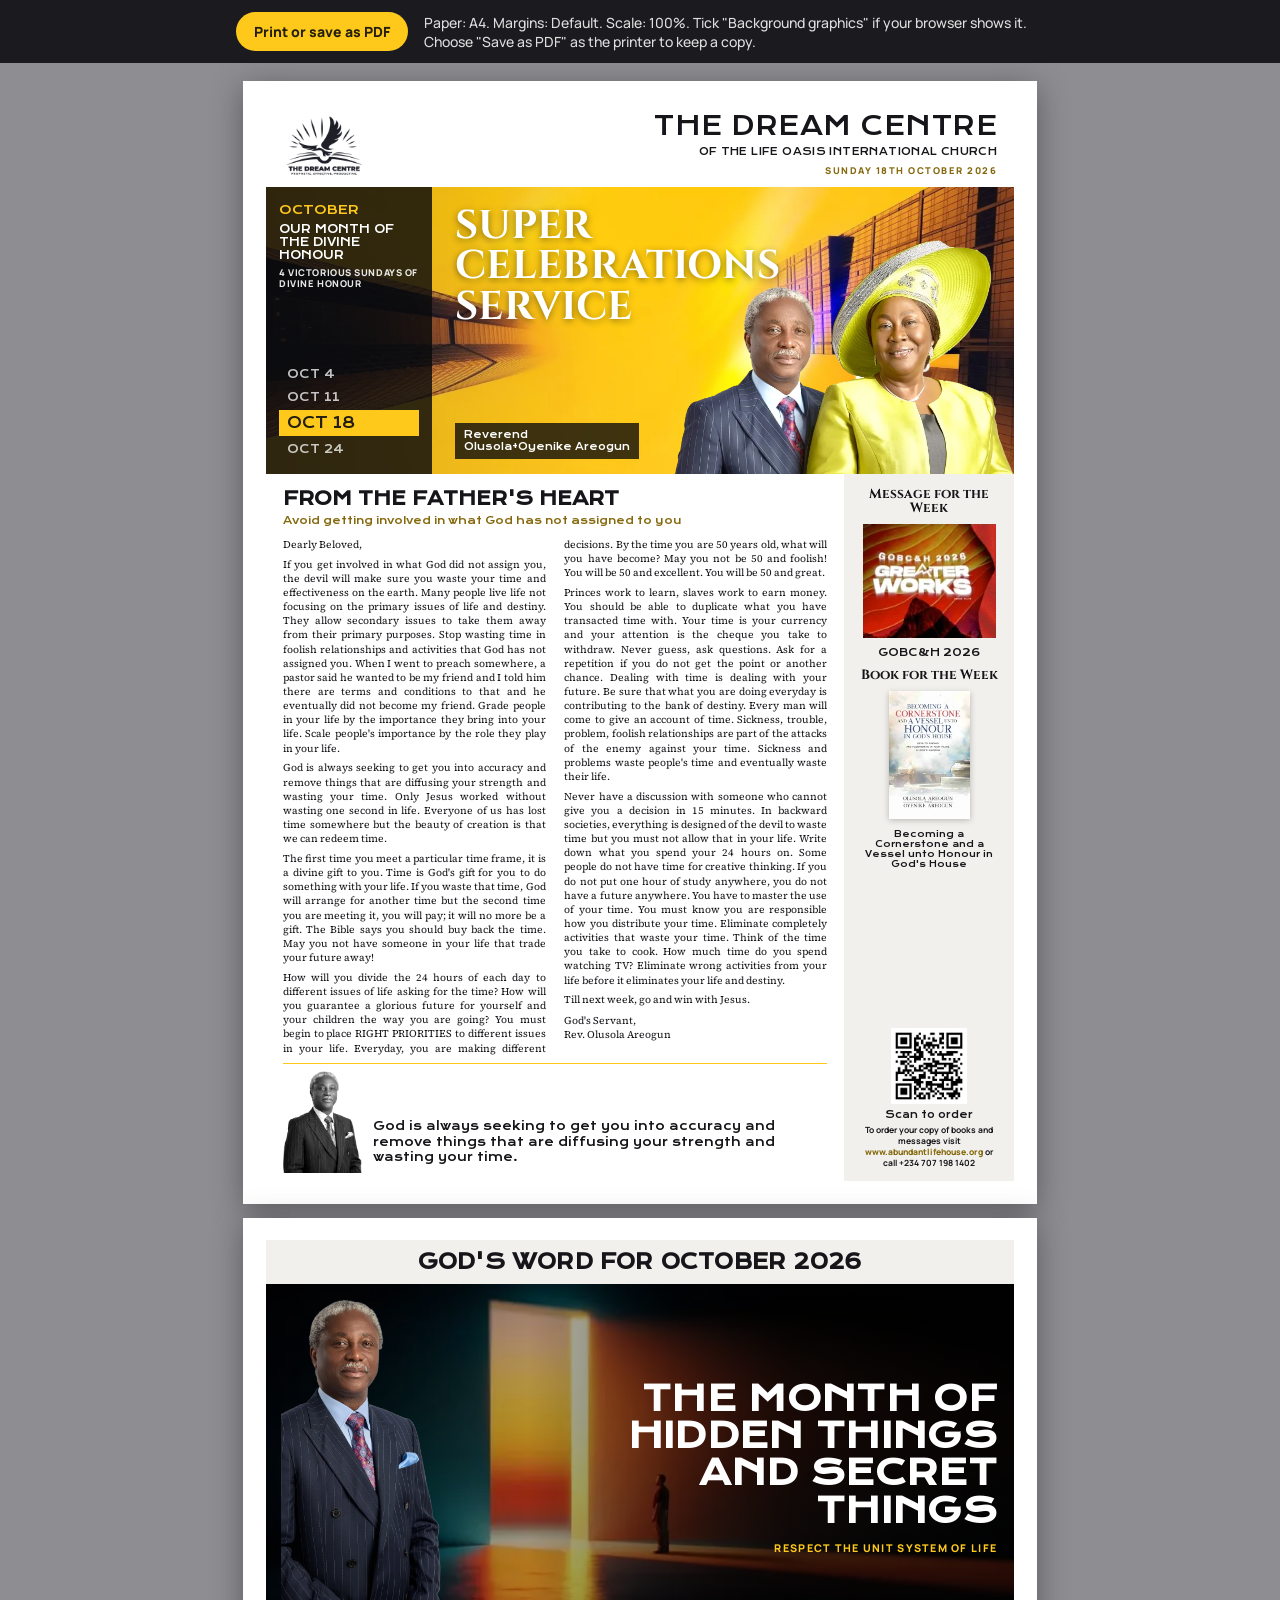
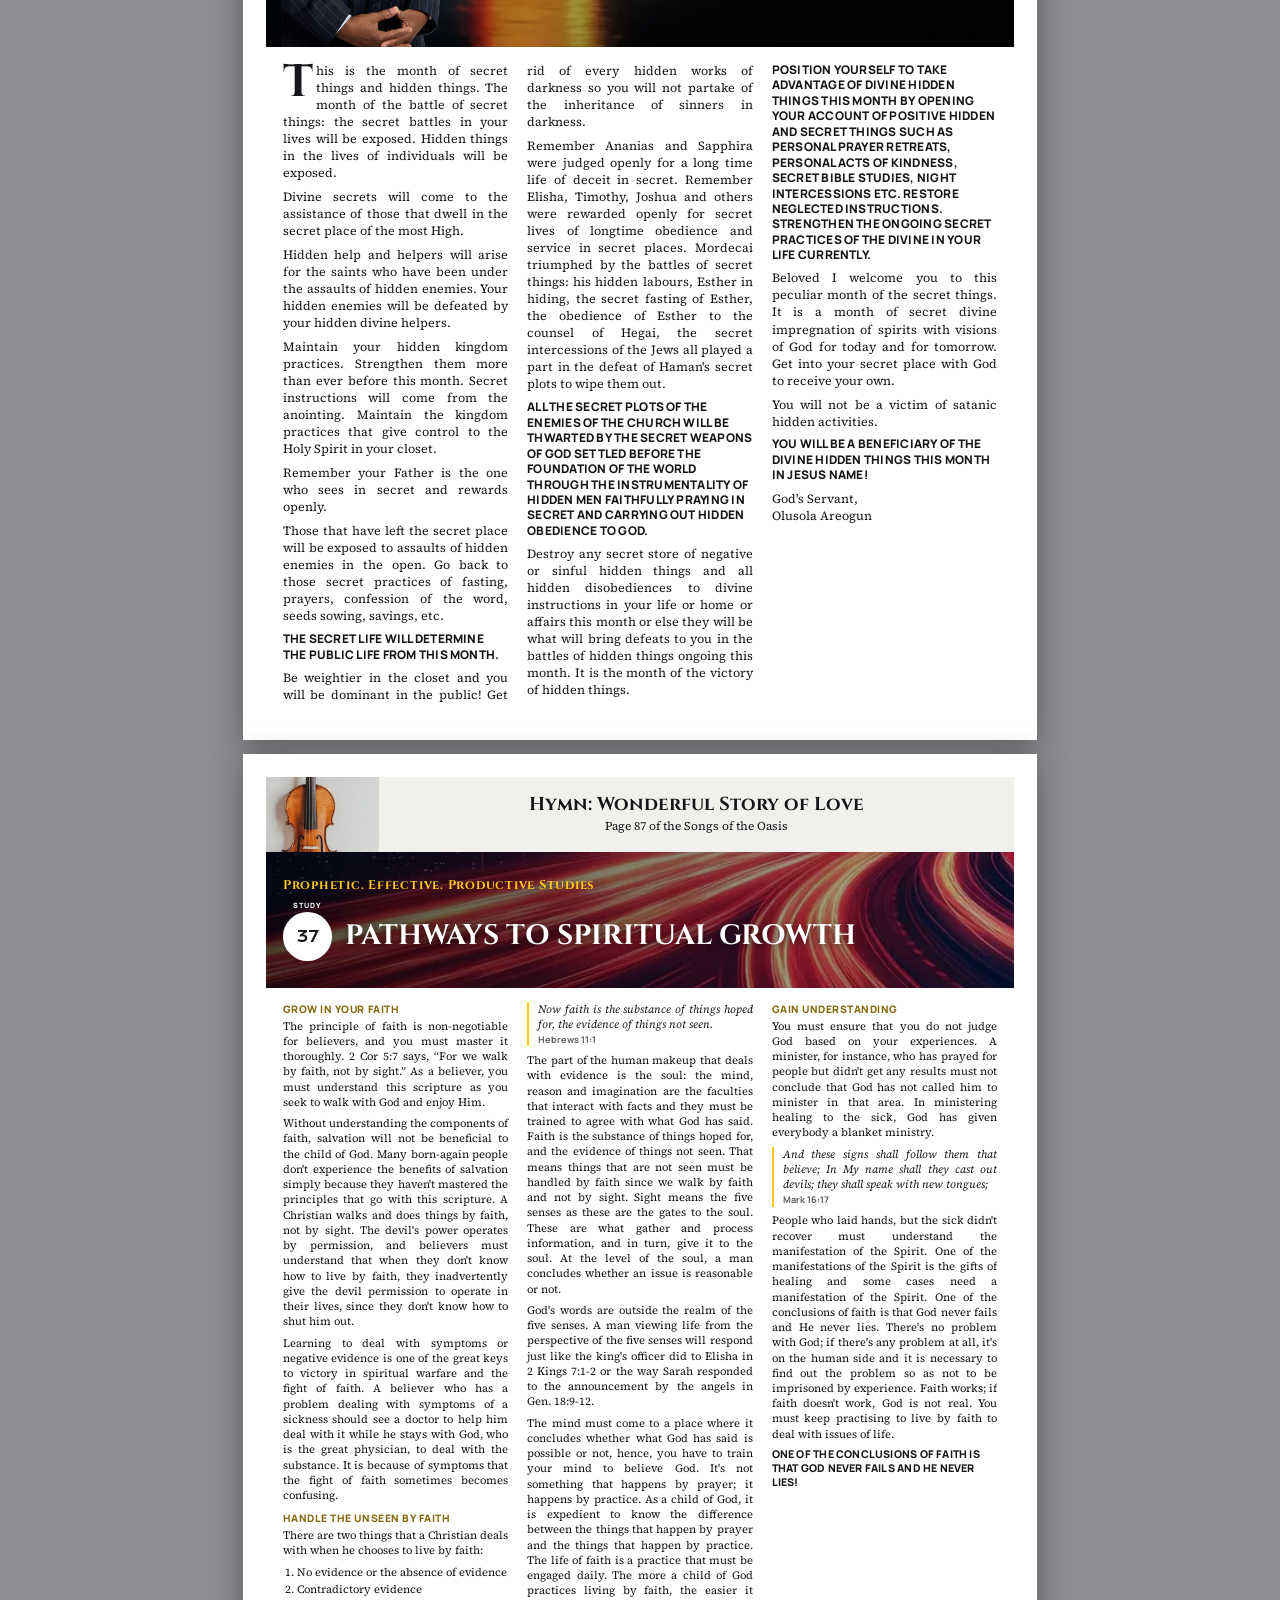
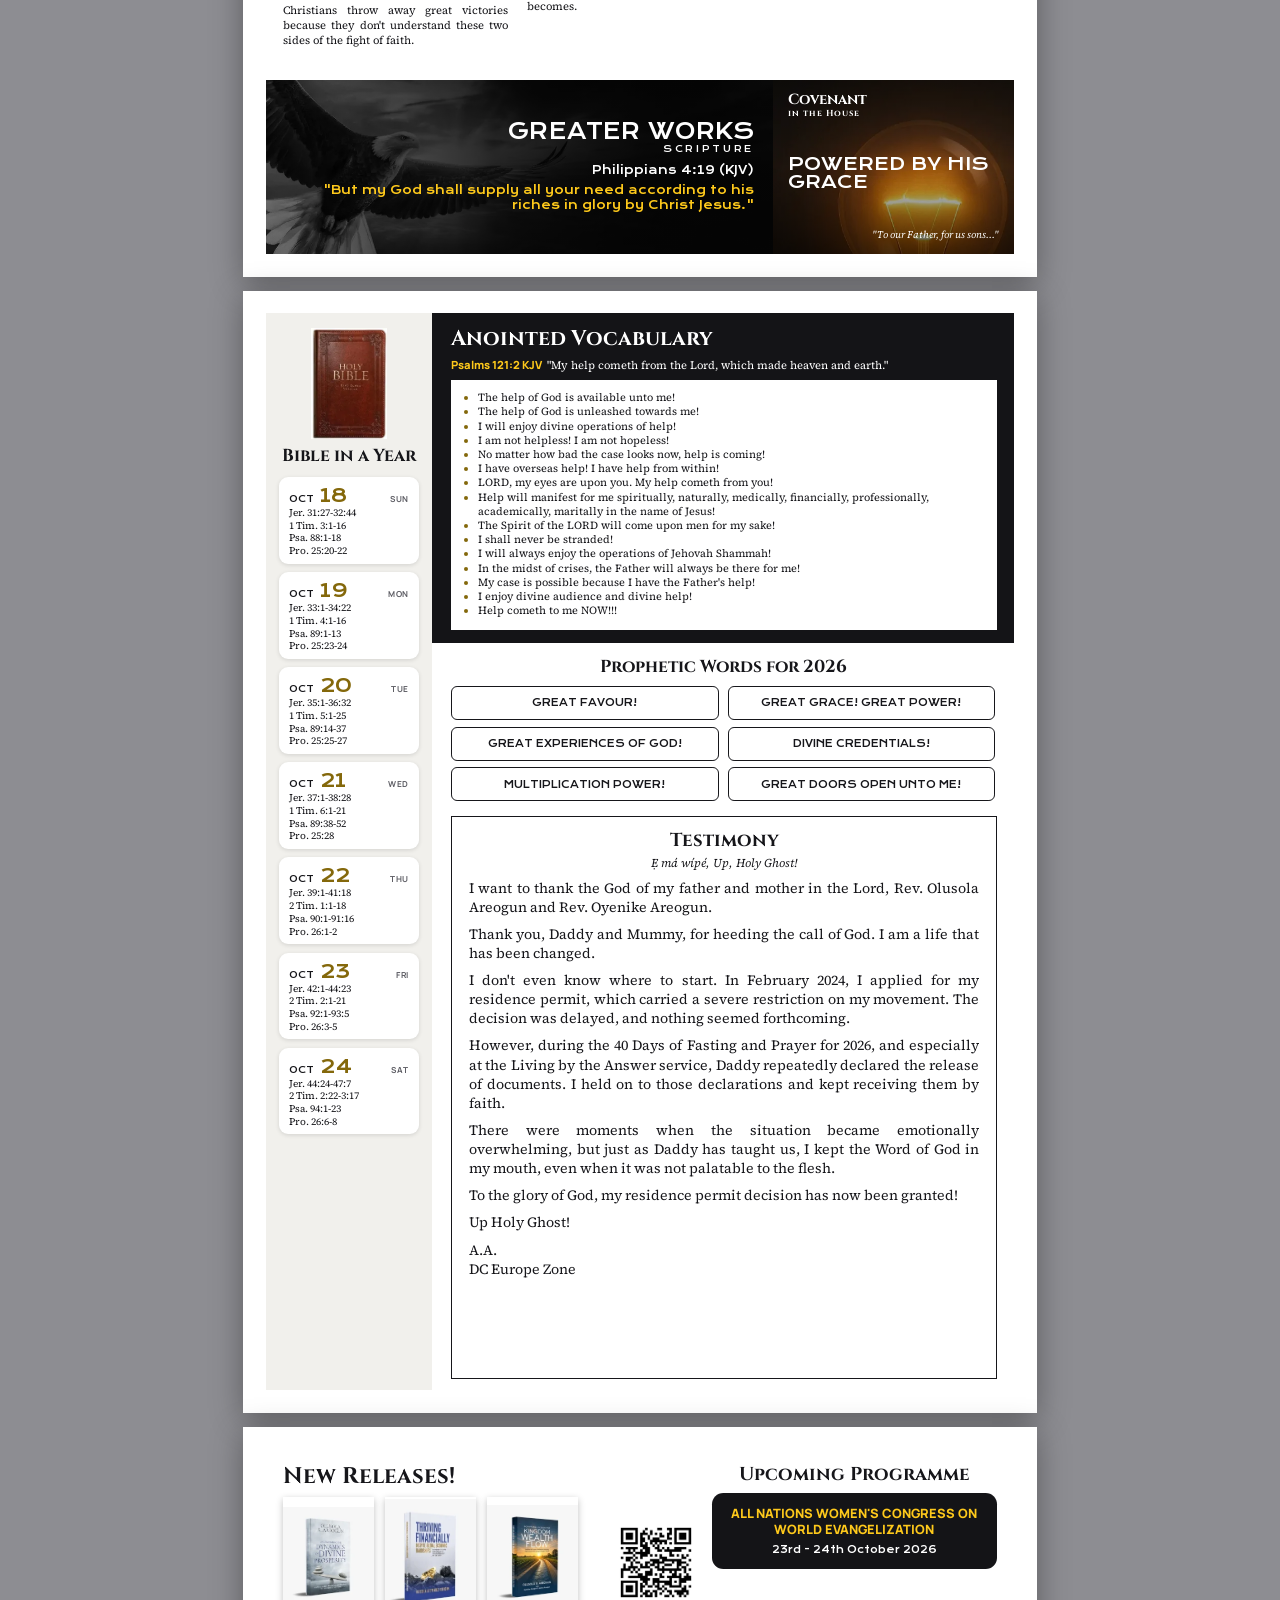
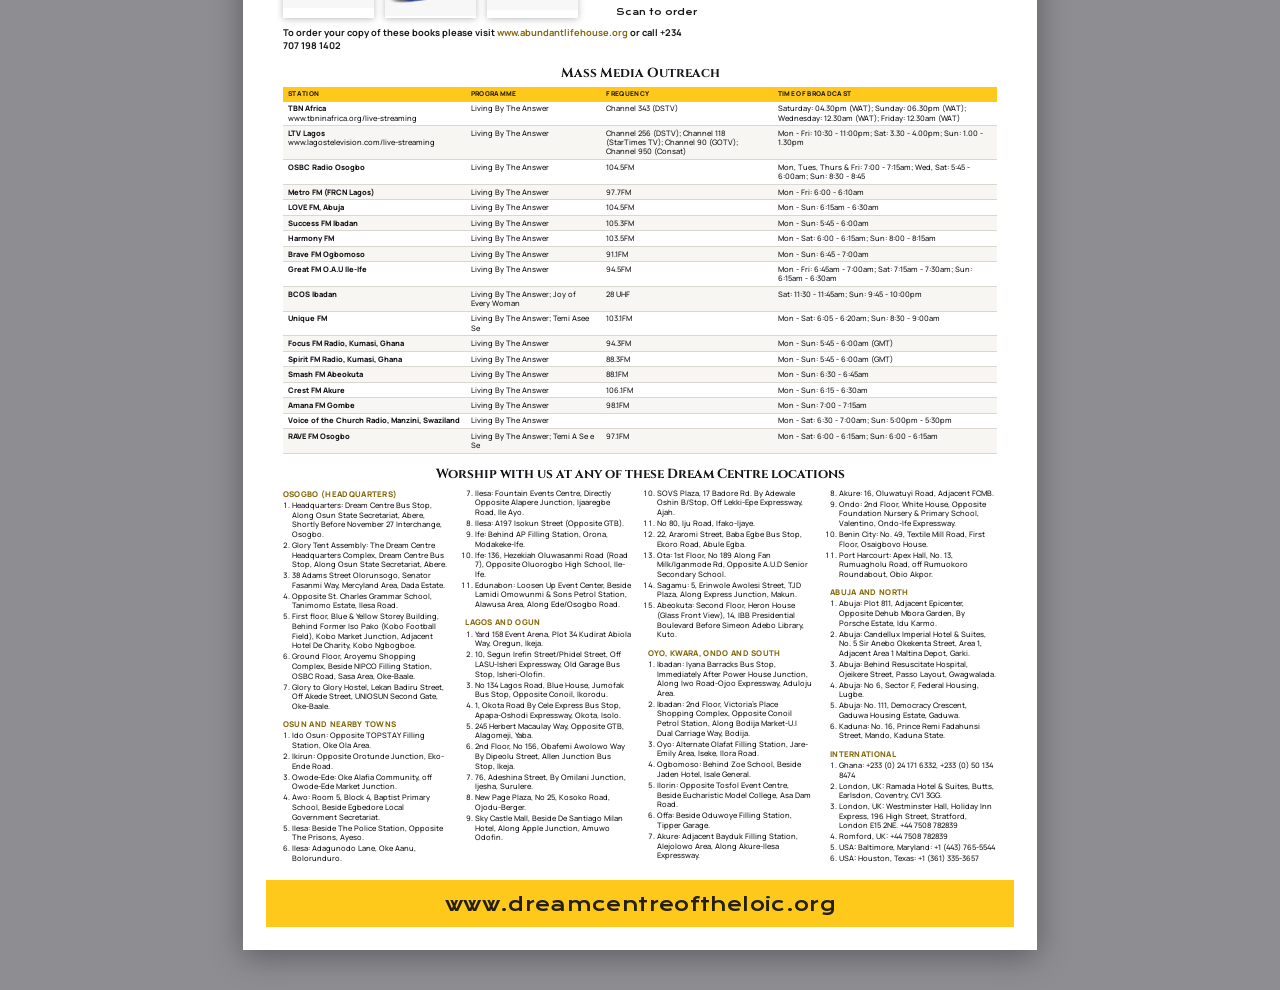
==== print.html @ fb30fa96 "Add files via upload" ====
<!doctype html>
<html lang="en">
<head>
<meta charset="utf-8">
<meta name="viewport" content="width=device-width,initial-scale=1">
<title>PEP Magazine - Print edition</title>
<link rel="icon" href="assets/fixed/logo.webp">
<link rel="stylesheet" href="assets/fonts/print-fonts.css">
<style id="pageSize">@page{size:210mm 297mm;margin:0}</style>
<style>
/* PEP Magazine: dedicated 5-page A4 print edition.
   Print mode lives in data/site.json -> "print": {"mode": "home" | "shop"}.
   home = A4 with a white safety edge (home and office printers cannot print to the paper edge).
   shop = 216 x 303 mm page with 3 mm bleed on every side (no crop marks), trimmed to A4 by the print shop.
          Text keeps at least 6 mm from the bleed edge.
   Add ?mode=shop or ?mode=home to the address to override for one print. */
:root{
  --accent:#fec91b; --accent-ink:#7a5c00; --on-accent:#1a1406;
  --ink:#16161a; --muted:#5d5d64; --paper:#ffffff; --panel:#f1f0ec; --dark:#141417; --line:#d9d7d0;
  --display:"Krona One","Arial Black",sans-serif;
  --caps:"Cinzel","Trajan Pro",Georgia,serif;
  --read:"Source Serif 4",Georgia,"Times New Roman",serif;
  --ui:"Manrope","Segoe UI",Arial,sans-serif;
  /* page geometry (home printer defaults; shop mode overrides) */
  --pw:210mm; --ph:297mm;
  --edge:6mm;     /* white unprinted margin around the design */
  --pad:4.5mm;    /* text distance from the design edge */
  --xs:0mm;       /* extra safe distance in shop mode (3 mm bleed + 3 mm trim tolerance) */
}
.mode-shop{--pw:216mm;--ph:303mm;--edge:0mm;--xs:6mm;--pad:10.5mm}
*{box-sizing:border-box}
html,body{margin:0;background:#8d8d92}
body{font-family:var(--ui);color:var(--ink);-webkit-print-color-adjust:exact;print-color-adjust:exact}
h1,h2,h3,p,ul,ol,figure,blockquote{margin:0}
img{display:block}
.cover-img{position:absolute;inset:0;width:100%;height:100%;object-fit:cover}

/* ---------- screen toolbar ---------- */
.tools{position:sticky;top:0;z-index:5;display:flex;flex-wrap:wrap;gap:8px 16px;align-items:center;justify-content:center;
  padding:12px 16px;background:#1b1b1f;color:#fff;font-size:14px}
.tools button{font:inherit;font-weight:800;border:0;border-radius:999px;padding:10px 18px;background:var(--accent);color:var(--on-accent);cursor:pointer}
.tools span{opacity:.85;max-width:620px}
.status{color:#fff;text-align:center;padding:40px 16px;font-size:16px}
@media print{.tools{display:none}html,body{background:#fff}}

/* ---------- pages ---------- */
.pages{display:flex;flex-direction:column;align-items:center;gap:14px;padding:18px 0 40px}
.page{width:var(--pw);height:var(--ph);background:var(--paper);position:relative;overflow:hidden;flex:none;
  box-shadow:0 6px 30px rgba(0,0,0,.35);break-after:page;page-break-after:always}
.page:last-child{break-after:auto;page-break-after:auto}
@media print{.pages{display:block;padding:0}.page{box-shadow:none;margin:0}}
@media screen and (max-width:820px){.pages{zoom:.45}}
.frame{position:absolute;inset:var(--edge);display:flex;flex-direction:column;overflow:hidden}

/* shared type */
.disp{font-family:var(--display);text-transform:uppercase;letter-spacing:.01em;line-height:1.05}
.caps{font-family:var(--caps);font-weight:700;line-height:1.02}
.eyebrow{font-family:var(--ui);font-weight:800;text-transform:uppercase;letter-spacing:.14em;font-size:6.5pt}
.read{font-family:var(--read);font-size:8.4pt;line-height:1.36;color:var(--ink);text-align:justify;hyphens:auto;-webkit-hyphens:auto}
.read p{margin:0 0 .55em}
.read h3{font-family:var(--ui);font-weight:800;text-transform:uppercase;letter-spacing:.05em;font-size:.92em;margin:.75em 0 .3em;color:var(--accent-ink);break-after:avoid;text-align:left}
.read h3:first-child{margin-top:0}
.read ol,.read ul{margin:0 0 .55em;padding-left:1.3em}
.read li{margin-bottom:.15em}
.read .scripture{font-style:italic;margin:0 0 .6em;padding-left:.8em;border-left:.6mm solid var(--accent)}
.read .scripture cite{display:block;font-style:normal;font-family:var(--ui);font-weight:700;font-size:.82em;margin-top:.2em;color:var(--muted)}
.read .callout{font-family:var(--ui);font-weight:800;text-transform:uppercase;font-size:.95em;letter-spacing:.02em;line-height:1.3;text-align:left}
.read .lead::first-letter{font-family:var(--caps);font-weight:700;float:left;font-size:3.6em;line-height:.82;padding:.06em .08em 0 0;color:var(--ink)}
.read .sig{white-space:pre-line;text-align:left;margin-top:.6em}
.cols2{column-count:2;column-gap:5mm;column-fill:auto}
.cols3{column-count:3;column-gap:5mm;column-fill:auto}
.fill{flex:1 1 auto;min-height:0;overflow:hidden}
.more-note{font-style:italic;font-weight:400;color:var(--accent-ink);text-align:left;break-inside:avoid}

/* ---------- page 1: cover ---------- */
.mast{display:flex;align-items:center;gap:4mm;padding:calc(2.5mm + var(--xs)) var(--pad) 2.5mm;flex:none}
.mast img{height:17mm;width:auto}
.mast .t{margin-left:auto;text-align:right}
.mast .t b{display:block;font-family:var(--display);font-weight:400;font-size:19pt;letter-spacing:.02em;line-height:1;text-transform:uppercase}
.mast .t span{display:block;font-family:var(--display);font-size:7.2pt;margin-top:1.4mm;letter-spacing:.04em;text-transform:uppercase}
.mast .t em{display:block;font-style:normal;font-family:var(--ui);font-weight:800;font-size:7pt;letter-spacing:.16em;text-transform:uppercase;color:var(--accent-ink);margin-top:1.6mm}
.hero{position:relative;height:76mm;flex:none;display:flex;overflow:hidden;background:var(--accent)}
.hero::after{content:"";position:absolute;inset:0;background:linear-gradient(90deg,rgba(0,0,0,.15),rgba(0,0,0,0) 45%)}
.honour{position:relative;z-index:2;width:calc(44mm + var(--xs));flex:none;background:rgba(10,10,12,.82);color:#fff;padding:4mm 3.5mm 4mm calc(3.5mm + var(--xs));display:flex;flex-direction:column;gap:1.4mm}
.honour .m{font-family:var(--display);color:var(--accent);font-size:9pt;text-transform:uppercase}
.honour .h{font-family:var(--display);font-size:8.4pt;line-height:1.15;text-transform:uppercase}
.honour .s{font-family:var(--ui);font-weight:800;font-size:7pt;text-transform:uppercase;letter-spacing:.06em;line-height:1.2;opacity:.9}
.honour ul{list-style:none;padding:0;margin-top:auto;display:flex;flex-direction:column;gap:.9mm}
.honour li{font-family:var(--display);font-size:8.5pt;padding:.8mm 2mm;color:rgba(255,255,255,.75)}
.honour li.on{background:var(--accent);color:var(--on-accent);font-size:11pt}
.svc{position:relative;z-index:2;flex:1;padding:5mm 5mm 0 6mm;display:flex;flex-direction:column}
.svc .caps{font-size:30pt;color:#fff;text-shadow:0 .6mm 2mm rgba(0,0,0,.45);max-width:88mm;text-transform:uppercase;letter-spacing:.01em}
.svc .date{font-family:var(--ui);font-weight:800;font-size:8pt;letter-spacing:.14em;text-transform:uppercase;color:#fff;margin-top:2.5mm;text-shadow:0 .3mm 1mm rgba(0,0,0,.5)}
.svc .pastors{position:absolute;right:0;bottom:0;height:62mm;width:auto;z-index:1}
.svc .names{position:absolute;left:6mm;bottom:4mm;z-index:2;font-family:var(--display);font-size:7.2pt;line-height:1.25;color:#fff;background:rgba(10,10,12,.78);padding:1.6mm 2.4mm}
.body1{flex:1;min-height:0;display:flex}
.heart{flex:1;min-width:0;display:flex;flex-direction:column;padding:3.5mm var(--pad) calc(2mm + var(--xs))}
.heart .k{font-family:var(--display);font-size:13.5pt;text-transform:uppercase}
.heart .ttl{font-family:var(--display);font-size:7.6pt;margin:1.2mm 0 2.5mm;color:var(--accent-ink);line-height:1.25}
.heart .read{font-size:8.2pt}
.quote{flex:none;display:flex;align-items:flex-end;gap:3mm;margin-top:2mm;border-top:.4mm solid var(--accent);padding-top:2mm}
.quote img{height:27mm;width:auto;flex:none}
.quote p{font-family:var(--display);font-size:8.6pt;line-height:1.35;padding-bottom:2mm}
.rail{width:calc(45mm + var(--xs));flex:none;background:var(--panel);padding:3.5mm calc(3.5mm + var(--xs)) calc(3mm + var(--xs)) 3.5mm;display:flex;flex-direction:column;gap:2.4mm;text-align:center;overflow:hidden}
.rail .lab{font-family:var(--caps);font-size:10pt;line-height:1.05}
.rail img.mw{width:100%;height:auto;max-height:30mm;object-fit:contain}
.rail img.bk{height:34mm;width:auto;margin:0 auto;box-shadow:0 .6mm 1.6mm rgba(0,0,0,.25)}
.rail .tt{font-family:var(--display);font-size:7.6pt;line-height:1.2}
.rail .tt.sm{font-size:6.4pt}
.rail .order{margin-top:auto;display:flex;flex-direction:column;align-items:center;gap:1.2mm;font-size:6.4pt;font-weight:700;line-height:1.3}
.rail .order img{width:20mm;height:20mm}
.rail .order b{font-family:var(--display);font-weight:400;font-size:7pt}
.rail .order .u{color:var(--accent-ink);font-weight:800}

/* ---------- page 2: God's Word for the Month ---------- */
.band{flex:none;background:var(--panel);padding:calc(3mm + var(--xs)) var(--pad) 3mm;text-align:center}
.band .disp{font-size:15pt}
.month-hero{position:relative;height:96mm;flex:none;background:#000;overflow:hidden;color:#fff}
.month-hero .cover-img{opacity:.75}
.month-hero::after{content:"";position:absolute;inset:0;background:linear-gradient(90deg,rgba(0,0,0,.35),rgba(0,0,0,.05) 35%,rgba(0,0,0,.65) 70%)}
.month-hero .por{position:absolute;left:calc(4mm + var(--xs));bottom:0;height:92mm;width:auto;z-index:2}
.month-hero .t{position:absolute;right:var(--pad);top:7mm;bottom:6mm;width:108mm;z-index:2;display:flex;flex-direction:column;justify-content:center;align-items:flex-end;text-align:right}
.month-hero .t .disp{font-size:24pt;line-height:1.08}
.month-hero .t .sub{font-family:var(--ui);font-weight:800;font-size:8pt;letter-spacing:.12em;text-transform:uppercase;color:var(--accent);margin-top:3mm}
.body2{display:flex;flex-direction:column;padding:4mm var(--pad) calc(3mm + var(--xs))}

/* ---------- page 3: Hymn, PEP Studies, Greater Works, Covenant ---------- */
.hymn{flex:none;display:flex;align-items:stretch;height:calc(20mm + var(--xs));background:var(--panel)}
.hymn img{width:calc(30mm + var(--xs));height:100%;object-fit:cover;flex:none}
.hymn div{flex:1;display:flex;flex-direction:column;justify-content:center;padding:var(--xs) var(--pad) 0;text-align:center}
.hymn .caps{font-size:14pt}
.hymn p{font-family:var(--read);font-size:9pt;margin-top:1mm}
.study-hero{position:relative;height:36mm;flex:none;overflow:hidden;background:var(--dark);color:#fff}
.study-hero::after{content:"";position:absolute;inset:0;background:linear-gradient(90deg,rgba(0,0,0,.7),rgba(0,0,0,.25))}
.study-hero .in{position:absolute;inset:0;z-index:2;padding:3.5mm var(--pad);display:flex;flex-direction:column;justify-content:center}
.study-hero .caps.e{font-size:9.5pt;letter-spacing:.06em;color:var(--accent)}
.study-hero .row{display:flex;align-items:center;gap:3.5mm;margin-top:5mm}
.study-hero .no{width:13mm;height:13mm;border-radius:50%;background:#fff;color:var(--ink);display:grid;place-items:center;flex:none;font-family:var(--display);font-size:11pt;position:relative}
.study-hero .no::before{content:"STUDY";position:absolute;top:-3.2mm;font-family:var(--ui);font-weight:800;font-size:5.4pt;letter-spacing:.14em;color:#fff}
.study-hero .caps.t{font-size:21pt;text-transform:uppercase;text-shadow:0 .5mm 2mm rgba(0,0,0,.5)}
.body3{padding:3.5mm var(--pad) 3mm;display:flex;flex-direction:column}
.duo{flex:none;display:flex;gap:0;height:calc(46mm + var(--xs))}
.gw{position:relative;flex:2.1;overflow:hidden;background:var(--dark);color:#fff}
.gw::after{content:"";position:absolute;inset:0;background:linear-gradient(90deg,rgba(0,0,0,.2),rgba(0,0,0,.72) 45%)}
.gw .in{position:absolute;inset:0;z-index:2;padding:3.5mm 5mm calc(3.5mm + var(--xs)) calc(5mm + var(--xs));display:flex;flex-direction:column;align-items:flex-end;justify-content:center;text-align:right}
.gw .disp.k{font-size:16pt;line-height:.95}
.gw .disp.k small{display:block;font-size:6.6pt;letter-spacing:.3em;margin-top:.8mm}
.gw .ref{font-family:var(--display);font-size:8.4pt;margin-top:2.5mm}
.gw .q{font-family:var(--display);font-size:8.6pt;line-height:1.3;color:var(--accent);margin-top:1.6mm;max-width:118mm;text-align:right}
.cov{position:relative;flex:1;overflow:hidden;background:var(--dark);color:#fff}
.cov::after{content:"";position:absolute;inset:0;background:linear-gradient(180deg,rgba(0,0,0,.55),rgba(0,0,0,.2) 50%,rgba(0,0,0,.65))}
.cov .in{position:absolute;inset:0;z-index:2;padding:3.5mm calc(4mm + var(--xs)) calc(3.5mm + var(--xs)) 4mm;display:flex;flex-direction:column}
.cov .k{font-family:var(--caps);font-size:11pt;line-height:1}
.cov .k small{display:block;font-size:6.5pt;letter-spacing:.12em;margin-top:.6mm}
.cov .big{font-family:var(--display);font-size:13pt;line-height:1.08;margin:auto 0;text-transform:uppercase}
.cov .line{font-family:var(--read);font-style:italic;font-size:7.6pt;text-align:right}

/* ---------- page 4: Bible in a Year, Vocabulary, Prophetic Words, Testimony ---------- */
.body4{flex:1;min-height:0;display:flex}
.biy{width:calc(44mm + var(--xs));flex:none;background:var(--panel);padding:calc(4mm + var(--xs)) 3.5mm calc(4mm + var(--xs)) calc(3.5mm + var(--xs));display:flex;flex-direction:column;gap:2.2mm;overflow:hidden}
.biy img{width:20mm;height:auto;margin:0 auto}
.biy .caps{font-size:13pt;text-align:center;margin-bottom:1mm}
.day{background:#fff;border-radius:2.4mm;padding:1.6mm 2.6mm;box-shadow:0 .3mm 1.2mm rgba(0,0,0,.12)}
.day .d{display:flex;align-items:baseline;gap:1.6mm;font-family:var(--display)}
.day .d small{font-size:6.6pt}
.day .d b{font-weight:400;font-size:14pt;color:var(--accent-ink)}
.day .d i{font-style:normal;font-family:var(--ui);font-weight:700;font-size:6.2pt;color:var(--muted);margin-left:auto;text-transform:uppercase;letter-spacing:.08em}
.day p{font-family:var(--read);font-size:7.6pt;line-height:1.25}
.right4{flex:1;min-width:0;display:flex;flex-direction:column}
.vocab{flex:none;background:var(--dark);color:#fff;padding:calc(4mm + var(--xs)) var(--pad) 3.5mm 5mm;display:flex;flex-direction:column;gap:2mm;max-height:112mm}
.vocab .caps{font-size:16pt;color:#fff}
.vocab .v{font-family:var(--read);font-size:8.4pt;line-height:1.3}
.vocab .v b{color:var(--accent);font-family:var(--ui);font-weight:800;margin-right:1.4mm}
.vocab .list{background:#fff;color:var(--ink);padding:3mm 4mm;overflow:hidden;flex:1;min-height:0}
.vocab ul{margin:0;padding-left:1.1em;font-family:var(--read);font-size:8.2pt;line-height:1.3}
.vocab li::marker{color:var(--accent-ink)}
.pw{flex:none;padding:4mm 5mm 1mm;text-align:center}
.pw .caps{font-size:13pt}
.pw .grid{display:grid;grid-template-columns:1fr 1fr;gap:1.8mm 2.4mm;margin-top:2.6mm}
.pw .grid div{border:.35mm solid var(--ink);border-radius:1.6mm;padding:1.8mm 2mm;font-family:var(--display);font-size:7.2pt;line-height:1.2;display:grid;place-items:center;min-height:9mm;text-transform:uppercase}
.testi{flex:1;min-height:0;display:flex;flex-direction:column;margin:3mm var(--pad) calc(3mm + var(--xs)) 5mm;border:.35mm solid var(--ink);padding:3.5mm 4.5mm 3mm}
.testi .caps{font-size:14pt;text-align:center;flex:none}
.testi .op{font-family:var(--read);font-style:italic;font-weight:400;text-align:center;font-size:9pt;margin:1.4mm 0 2mm;flex:none}
.testi .read{font-size:8.6pt}

/* ---------- page 5: releases, programmes, media, locations ---------- */
.top5{flex:none;display:flex;gap:4mm;padding:calc(4mm + var(--xs)) var(--pad) 3mm}
.rel{flex:1.45;min-width:0;display:flex;flex-direction:column;gap:2.4mm}
.rel .caps{font-size:17pt}
.rel .row{display:flex;align-items:flex-end;gap:3mm}
.rel .row img.b{height:32mm;width:auto;box-shadow:0 .6mm 1.8mm rgba(0,0,0,.25);flex:none;max-width:24mm;object-fit:contain}
.rel .qr{display:flex;flex-direction:column;align-items:center;gap:1mm;margin-left:auto;font-family:var(--display);font-size:6.4pt}
.rel .qr img{width:21mm;height:21mm}
.rel .ord{font-size:7pt;font-weight:700;line-height:1.35}
.rel .ord b{color:var(--accent-ink)}
.prog{flex:1;min-width:0;display:flex;flex-direction:column;gap:2.4mm;text-align:center}
.prog .caps{font-size:14pt}
.prog .card{background:var(--dark);color:#fff;border-radius:3mm;padding:3.5mm 3mm}
.prog .card b{display:block;font-family:var(--ui);font-weight:800;font-size:9.6pt;line-height:1.2;color:var(--accent);text-transform:uppercase}
.prog .card span{display:block;font-family:var(--display);font-size:7.2pt;margin-top:1.6mm}
.info{padding:0 var(--pad) 2.5mm;font-size:6.2pt}
.info h2{font-family:var(--caps);font-size:1.75em;text-align:center;margin:0 0 1.4mm}
table.media{width:100%;border-collapse:collapse;font-size:1em;line-height:1.22;margin-bottom:3mm}
table.media th{background:var(--accent);color:var(--on-accent);text-align:left;font-weight:800;text-transform:uppercase;letter-spacing:.05em;font-size:.88em;padding:.9mm 1.4mm}
table.media td{padding:.7mm 1.4mm;border-bottom:.2mm solid var(--line);vertical-align:top}
table.media td:first-child{font-weight:800;white-space:nowrap}
table.media tr:nth-child(even) td{background:#f7f6f3}
.locs{column-count:4;column-gap:4mm;line-height:1.28}
.locs h3{font-family:var(--ui);font-weight:800;font-size:1.04em;text-transform:uppercase;letter-spacing:.04em;margin:0 0 .6mm;color:var(--accent-ink);break-after:avoid}
.locs ol{margin:0 0 2mm;padding-left:1.25em}
.locs li{break-inside:avoid;margin-bottom:.35mm}
.web{flex:none;background:var(--accent);color:var(--on-accent);text-align:center;padding:3mm 3mm calc(3mm + var(--xs));font-family:var(--display);font-size:14pt;letter-spacing:.02em}
</style>
</head>
<body>
<div class="tools" id="tools"><button type="button" id="printBtn">Print or save as PDF</button>
<span>Paper: A4. Margins: Default. Scale: 100%. Tick "Background graphics" if your browser shows it. Choose "Save as PDF" as the printer to keep a copy.</span></div>
<div class="pages" id="pages"><p class="status">Preparing the print edition...</p></div>

<script>
(function(){
'use strict';
const qs=new URLSearchParams(location.search);
const esc=s=>String(s??'').replace(/[&<>"]/g,c=>({'&':'&amp;','<':'&lt;','>':'&gt;','"':'&quot;'}[c]));
const src=p=>(window.PEP_ASSETS&&window.PEP_ASSETS[p])||p||'';
const MONTHS=['January','February','March','April','May','June','July','August','September','October','November','December'];
const MON=MONTHS.map(m=>m.slice(0,3).toUpperCase());
const DAYS=['Sun','Mon','Tue','Wed','Thu','Fri','Sat'];
const D=s=>{const [y,m,d]=s.split('-').map(Number);return new Date(y,m-1,d)};
const ord=n=>n+(['th','st','nd','rd'][(n%100-20)%10]||['th','st','nd','rd'][n%100]||'th');
const longDate=s=>{const d=D(s);return `Sunday ${ord(d.getDate())} ${MONTHS[d.getMonth()]} ${d.getFullYear()}`};
let S,I,M,P;

/* accent: same maths as the website so print and web match */
function hexToHsl(h){h=h.replace('#','');const r=parseInt(h.slice(0,2),16)/255,g=parseInt(h.slice(2,4),16)/255,b=parseInt(h.slice(4,6),16)/255;
  const mx=Math.max(r,g,b),mn=Math.min(r,g,b);let H=0,S=0,L=(mx+mn)/2;if(mx!==mn){const d=mx-mn;S=L>.5?d/(2-mx-mn):d/(mx+mn);
  H=mx===r?(g-b)/d+(g<b?6:0):mx===g?(b-r)/d+2:(r-g)/d+4;H*=60}return [H,S*100,L*100]}
const hsl=(h,s,l)=>`hsl(${h.toFixed(0)} ${s.toFixed(0)}% ${l.toFixed(0)}%)`;
function lum(h){h=h.replace('#','');return [0,2,4].map(i=>{let c=parseInt(h.slice(i,i+2),16)/255;return c<=.03928?c/12.92:Math.pow((c+.055)/1.055,2.4)}).reduce((a,c,i)=>a+c*[.2126,.7152,.0722][i],0)}
function applyAccent(hex){const [h,s]=hexToHsl(hex);const r=document.documentElement.style;
  r.setProperty('--accent',hex);r.setProperty('--accent-ink',hsl(h,Math.min(s,85),28));
  r.setProperty('--on-accent',lum(hex)>.4?hsl(h,40,10):'#ffffff')}

function blocks(list){return (list||[]).map(b=>{
  if(b.lead)return `<p class="lead">${esc(b.lead)}</p>`;
  if(b.p)return `<p>${esc(b.p)}</p>`;
  if(b.h)return `<h3>${esc(b.h)}</h3>`;
  if(b.list)return `<ol>${b.list.map(x=>`<li>${esc(x)}</li>`).join('')}</ol>`;
  if(b.scripture)return `<blockquote class="scripture">${esc(b.scripture)}<cite>${esc(b.ref)}</cite></blockquote>`;
  if(b.callout)return `<p class="callout">${esc(b.callout)}</p>`;
  return ''}).join('')}
const page=(inner,cls)=>`<section class="page ${cls||''}"><div class="frame">${inner}</div></section>`;

/* ---------- page builders ---------- */
function p1(){
  const h=M&&M.honour,svc=I.service||{},fh=I.fathersHeart||{},mw=I.messageForWeek,bk=I.bookForWeek,o=S.orders||{};
  const near=d=>Math.abs(D(d)-D(I.date))<=86400000*1.5;
  return page(`
  <header class="mast"><img src="${src(S.logo)}" alt="">
    <div class="t"><b>${esc(S.church)}</b><span>${esc(S.churchFull)}</span><em>${esc(longDate(I.date))}</em></div></header>
  <section class="hero">${svc.background?`<img class="cover-img" src="${src(svc.background)}" alt="">`:''}
    ${h?`<div class="honour"><span class="m">${esc(MONTHS[D(I.date).getMonth()])}</span><span class="h">${esc(h.title)}</span>
      ${h.series?`<span class="s">${esc(h.series)}</span>`:''}
      <ul>${(h.sundays||[]).map(d=>{const x=D(d);return `<li class="${near(d)?'on':''}">${MON[x.getMonth()]} ${x.getDate()}</li>`}).join('')}</ul></div>`:''}
    <div class="svc"><h1 class="caps fitline">${esc(svc.title||'Sunday Service')}</h1>
      <img class="pastors" src="${src(S.pastorsImage)}" alt="">
      <span class="names">${esc(S.pastors||'').replace(/^Reverend\s*/i,'Reverend<br>').replace(/\s*\+\s*/,'+')}</span></div>
  </section>
  <div class="body1">
    <section class="heart"><h2 class="k">From the Father's Heart</h2>${fh.title?`<p class="ttl">${esc(fh.title)}</p>`:''}
      <div class="read cols2 fill" data-fit="6.6,9">${fh.salutation?`<p>${esc(fh.salutation)}</p>`:''}${(fh.paragraphs||[]).map(p=>`<p>${esc(p)}</p>`).join('')}
        ${fh.closing?`<p>${esc(fh.closing)}</p>`:''}${fh.signature?`<p class="sig">${esc(fh.signature)}</p>`:''}</div>
      ${fh.quote?`<div class="quote">${S.quotePortrait?`<img src="${src(S.quotePortrait)}" alt="">`:''}<p class="fitq">${esc(fh.quote)}</p></div>`:''}
    </section>
    <aside class="rail">
      ${mw?`<span class="lab">Message for the Week</span>${mw.image?`<img class="mw" src="${src(mw.image)}" alt="">`:''}<span class="tt">${esc(mw.title)}</span>`:''}
      ${bk?`<span class="lab">Book for the Week</span>${bk.image?`<img class="bk" src="${src(bk.image)}" alt="">`:''}<span class="tt sm">${esc(bk.title)}</span>`:''}
      <div class="order">${o.qr?`<img src="${src(o.qr)}" alt=""><b>Scan to order</b>`:''}<span>To order your copy of books and messages visit <span class="u">${esc(o.site)}</span> or call ${esc(o.phone)}</span></div>
    </aside>
  </div>`,'p1');
}
function p2(){
  const w=M&&M.word;if(!w)return '';
  const d=D(I.date),words=String(w.title||'').trim();
  return page(`
  <header class="band"><h1 class="disp">God's Word for ${esc(MONTHS[d.getMonth()])} ${d.getFullYear()}</h1></header>
  <section class="month-hero">${w.image?`<img class="cover-img" src="${src(w.image)}" alt="">`:''}
    ${w.portrait||S.monthPortrait?`<img class="por" src="${src(w.portrait||S.monthPortrait)}" alt="">`:''}
    <div class="t"><h2 class="disp fitbox">${esc(words)}</h2>${w.subtitle?`<p class="sub">${esc(w.subtitle)}</p>`:''}</div></section>
  <section class="body2 fill"><div class="read cols3 fill" data-fit="6.8,9.4" data-cut="month">${blocks(w.blocks)}${w.signature?`<p class="sig">${esc(w.signature)}</p>`:''}</div></section>`,'p2');
}
function p3(){
  const h=I.hymn,s=I.study,g=I.greaterWorks,c=I.covenant;
  return page(`
  ${h&&h.title?`<section class="hymn">${S.hymnImage?`<img src="${src(S.hymnImage)}" alt="">`:''}<div><h2 class="caps">Hymn: ${esc(h.title)}</h2>${h.reference?`<p>${esc(h.reference)}</p>`:''}</div></section>`:''}
  ${s?`<section class="study-hero">${s.image?`<img class="cover-img" src="${src(s.image)}" alt="">`:''}<div class="in">
      <span class="caps e">Prophetic. Effective. Productive Studies</span>
      <div class="row">${s.number?`<span class="no">${esc(s.number)}</span>`:''}<h1 class="caps t fitline">${esc(s.title)}</h1></div></div></section>
    <section class="body3 fill"><div class="read cols3 fill" id="study"></div></section>`:'<div class="fill"></div>'}
  ${g||c?`<div class="duo">
    ${g?`<section class="gw">${g.image?`<img class="cover-img" src="${src(g.image)}" alt="">`:''}<div class="in">
      <span class="disp k">Greater Works<small>Scripture</small></span><span class="ref">${esc(g.reference)}</span><p class="q fitq2">"${esc(g.text)}"</p></div></section>`:''}
    ${c?`<section class="cov">${c.image?`<img class="cover-img" src="${src(c.image)}" alt="">`:''}<div class="in">
      <span class="k">Covenant<small>in the House${c.number?' &middot; No. '+esc(c.number):''}</small></span>
      <span class="big fitc">${esc(c.title)}</span>${c.line?`<span class="line">"${esc(c.line)}"</span>`:''}</div></section>`:''}
  </div>`:''}`,'p3');
}
function p4(){
  const v=I.vocabulary,pw=I.propheticWords||[],t=I.testimony,b=I.bibleInYear||[];
  return page(`<div class="body4">
  ${b.length?`<aside class="biy">${S.bibleImage?`<img src="${src(S.bibleImage)}" alt="">`:''}<h2 class="caps">Bible in a Year</h2>
    ${b.map(d=>{const x=D(d.date);return `<div class="day"><div class="d"><small>${MON[x.getMonth()]}</small><b>${x.getDate()}</b><i>${DAYS[x.getDay()]}</i></div><p>${(d.readings||[]).map(esc).join('<br>')}</p></div>`}).join('')}</aside>`:''}
  <div class="right4">
    ${v&&v.items&&v.items.length?`<section class="vocab"><h2 class="caps">Anointed Vocabulary</h2>
      ${v.verse?`<p class="v"><b>${esc(v.reference)}</b>"${esc(v.verse)}"</p>`:''}
      <div class="list" data-fit="6.6,9"><ul>${v.items.map(x=>`<li>${esc(x)}</li>`).join('')}</ul></div></section>`:''}
    ${pw.length?`<section class="pw"><h2 class="caps">Prophetic Words for ${D(I.date).getFullYear()}</h2>
      <div class="grid">${pw.map(w=>`<div>${esc(w)}</div>`).join('')}</div></section>`:''}
    ${t?`<section class="testi"><h2 class="caps">Testimony</h2>${t.opening?`<p class="op">${esc(t.opening)}</p>`:''}
      <div class="read fill" data-fit="6.8,10.6" data-cut="testimony">${(t.paragraphs||[]).map(p=>`<p>${esc(p)}</p>`).join('')}
        <p class="sig">${esc([t.author,t.zone].filter(Boolean).join('\n'))}</p></div></section>`:'<div class="fill"></div>'}
  </div></div>`,'p4');
}
function p5(){
  const rel=S.newReleases||[],pr=I.programmes||[],o=S.orders||{},media=S.media||[],locs=S.locations||[];
  return page(`
  <div class="top5">
    ${rel.length?`<section class="rel"><h2 class="caps">New Releases!</h2>
      <div class="row">${rel.slice(0,4).map(b=>`<img class="b" src="${src(b.image)}" alt="">`).join('')}
        ${o.qr?`<div class="qr"><img src="${src(o.qr)}" alt="">Scan to order</div>`:''}</div>
      <p class="ord">To order your copy of these books please visit <b>${esc(o.site)}</b> or call ${esc(o.phone)}</p></section>`:''}
    ${pr.length?`<section class="prog"><h2 class="caps">Upcoming Programme${pr.length>1?'s':''}</h2>
      ${pr.slice(0,3).map(p=>`<div class="card"><b>${esc(p.title)}</b>${p.dates?`<span>${esc(p.dates)}</span>`:''}</div>`).join('')}</section>`:''}
  </div>
  <section class="info fill" data-fit="4.6,7.4">
    ${media.length?`<h2>Mass Media Outreach</h2><table class="media"><thead><tr><th style="width:24%">Station</th><th style="width:19%">Programme</th><th style="width:24%">Frequency</th><th>Time of broadcast</th></tr></thead><tbody>
      ${media.map(m=>`<tr><td>${esc(m.station)}${m.link?`<br><span style="font-weight:500">${esc(m.link)}</span>`:''}</td><td>${esc(m.programme)}</td><td>${esc(m.frequency)}</td><td>${esc(m.times)}</td></tr>`).join('')}</tbody></table>`:''}
    ${locs.length?`<h2>Worship with us at any of these Dream Centre locations</h2><div class="locs">${locs.map(r=>`<h3>${esc(r.region)}</h3><ol>${r.places.map(p=>`<li>${esc(p)}</li>`).join('')}</ol>`).join('')}</div>`:''}
  </section>
  ${S.website?`<footer class="web">${esc(S.website.label)}</footer>`:''}`,'p5');
}

/* ---------- fitting ---------- */
const over=el=>el.scrollHeight>el.clientHeight+1||el.scrollWidth>el.clientWidth+1;
/* largest font size (pt) between lo and hi at which the box does not overflow */
function fit(el,lo,hi){
  el.style.fontSize=hi+'pt';if(!over(el))return true;
  let a=lo,b=hi;for(let i=0;i<9;i++){const m=(a+b)/2;el.style.fontSize=m+'pt';if(over(el))b=m;else a=m}
  el.style.fontSize=a+'pt';return !over(el);
}
/* single headline: shrink until it fits its parent (max lines) */
function fitHead(el,hi,lo,maxH){el.style.fontSize=hi+'pt';
  for(let f=hi;f>=lo;f-=.5){el.style.fontSize=f+'pt';if(el.scrollWidth<=el.clientWidth+1&&el.getBoundingClientRect().height<=maxH)return}}
const mm=v=>v*96/25.4;
const words=s=>s.split(/\s+/).filter(Boolean);
const cutText=(s,n)=>words(s).slice(0,n).join(' ').replace(/[,;:\-]+$/,'')+'...';

/* Fill a fixed box with blocks in order. If they do not all fit, stop at the last
   whole sentence or word that fits and add the note. Used for PEP Studies (fixed size, no shrinking). */
function fillCut(el,list,note,tail){
  const html=(n,part)=>blocks(list.slice(0,n))+(part||'')+(n<list.length||part?`<p class="more-note">${esc(note)}</p>`:'')+(tail||'');
  el.innerHTML=html(list.length);if(!over(el))return false;
  let n=list.length;
  while(n>0){el.innerHTML=html(n-1,'');if(!over(el))break;n--}
  n=Math.max(0,n-1);                                  /* blocks[0..n) fit whole */
  const b=list[n];let best='';
  const tryPart=h=>{el.innerHTML=html(n,h);return !over(el)};
  if(b&&(b.p||b.lead||b.callout||b.scripture)){
    const key=b.p?'p':b.lead?'lead':b.callout?'callout':'scripture',w=words(b[key]);
    let lo=0,hi=w.length;while(lo<hi){const m=Math.ceil((lo+hi)/2);const part=blocks([Object.assign({},b,{[key]:cutText(b[key],m)})]);if(tryPart(part))lo=m;else hi=m-1}
    if(lo>=6)best=blocks([Object.assign({},b,{[key]:cutText(b[key],lo)})]);
  }else if(b&&b.list){
    let k=b.list.length;while(k>0&&!tryPart(blocks([{list:b.list.slice(0,k)}])))k--;
    if(k>0)best=blocks([{list:b.list.slice(0,k)}]);
  }
  /* never end on a heading */
  while(!best&&n>0&&list[n-1].h)n--;
  el.innerHTML=html(n,best);
  if(over(el)){el.innerHTML=html(Math.max(0,n-1),'')}
  return true;
}
/* shrink-to-fit with a safety cut at the minimum size */
function fitOrCut(el){
  const [lo,hi]=el.dataset.fit.split(',').map(Number);
  if(fit(el,lo,hi))return;
  const kind=el.dataset.cut;if(!kind)return;
  const list=kind==='month'?(M.word.blocks||[]).slice():(I.testimony.paragraphs||[]).map(p=>({p}));
  el.style.fontSize=lo+'pt';
  fillCut(el,list,P.fullTextNote||'Read it in full at dreamcentre-pep.github.io');
}

function layout(){
  document.querySelectorAll('.p1 .svc .fitline').forEach(el=>fitHead(el,30,16,mm(40)));
  document.querySelectorAll('.p3 .fitline').forEach(el=>fitHead(el,21,12,mm(20)));
  document.querySelectorAll('.p2 .fitbox').forEach(el=>fitHead(el,26,13,mm(70)));
  document.querySelectorAll('.fitq').forEach(el=>fitHead(el,8.6,6.6,mm(26)));
  document.querySelectorAll('.fitq2').forEach(el=>fitHead(el,8.6,6.2,mm(22)));
  document.querySelectorAll('.fitc').forEach(el=>fitHead(el,13,7.5,mm(24)));
  const st=document.getElementById('study');
  if(st&&I.study){
    const note=(P.studyNote||'Continue in the GOBC&H 2026 main manual').replace('{year}',D(I.date).getFullYear());
    fillCut(st,I.study.blocks||[],note);
  }
  document.querySelectorAll('[data-fit]').forEach(fitOrCut);
}

function build(data){
  S=data.site;I=data.issue;M=data.month||null;P=Object.assign({mode:'home'},S.print||{});
  const mode=(qs.get('mode')||P.mode)==='shop'?'shop':'home';
  document.body.classList.toggle('mode-shop',mode==='shop');
  document.getElementById('pageSize').textContent=mode==='shop'?'@page{size:216mm 303mm;margin:0}':'@page{size:210mm 297mm;margin:0}';
  applyAccent(I.accent||'#fec91b');
  document.title=`PEP Magazine ${longDate(I.date)} - Print`;
  const host=document.getElementById('pages');
  host.innerHTML=p1()+p2()+p3()+p4()+p5();
  const imgs=[...document.images];
  Promise.all([document.fonts.ready,...imgs.map(im=>im.complete?1:new Promise(r=>{im.onload=im.onerror=r}))])
  .then(()=>new Promise(r=>setTimeout(r,150)))
  .then(()=>{layout();window.PEP_PRINT_READY=true;document.body.dataset.ready='1';
    if(qs.get('auto')==='1')setTimeout(()=>window.print(),500)});
}

document.getElementById('printBtn').addEventListener('click',()=>window.print());
const fail=m=>{document.getElementById('pages').innerHTML=`<p class="status">${esc(m)}</p>`;window.PEP_PRINT_READY=true};
const d=qs.get('preview'),t=qs.get('t');
if(d&&t&&/^\d{4}-\d{2}-\d{2}$/.test(d)){
  /* draft issue straight from Drive, before approval */
  fetch('config.json',{cache:'no-store'}).then(r=>r.json()).then(cfg=>Promise.all([
    fetch('data/site.json',{cache:'no-store'}).then(r=>r.json()),
    fetch(cfg.feed+'?'+new URLSearchParams({p:'pdata',d,t}),{cache:'no-store'}).then(r=>r.json())]))
  .then(([site,pd])=>{if(!pd.ok)throw 0;window.PEP_ASSETS=pd.assets||{};build({site,issue:pd.issue,month:pd.month})})
  .catch(()=>fail('This print link could not be opened. Use the newest preview link from the email or the PEP Settings sheet.'));
}else{
  const q=qs.get('issue');
  const url=q&&/^\d{4}-\d{2}-\d{2}$/.test(q)?`data/issues/${q}.json`:'data/current.json';
  fetch(url,{cache:'no-store'}).then(r=>r.json()).then(data=>
    fetch('data/site.json',{cache:'no-store'}).then(r=>r.ok?r.json():null).catch(()=>null).then(site=>{
      if(site)data.site=Object.assign({},data.site,site);build(data)}))
  .catch(()=>fail('This issue could not be loaded. Check your connection and refresh.'));
}
})();
</script>
</body>
</html>
---- assets/fonts/print-fonts.css ----
/* Fonts for the PEP print edition (SIL Open Font License, via Fontsource) */
@font-face{font-family:'Cinzel';font-style:normal;font-display:block;font-weight:700;src:url([data-uri]) format('woff2');unicode-range:U+0100-02BA,U+02BD-02C5,U+02C7-02CC,U+02CE-02D7,U+02DD-02FF,U+0304,U+0308,U+0329,U+1D00-1DBF,U+1E00-1E9F,U+1EF2-1EFF,U+2020,U+20A0-20AB,U+20AD-20C0,U+2113,U+2C60-2C7F,U+A720-A7FF}
@font-face{font-family:'Cinzel';font-style:normal;font-display:block;font-weight:700;src:url([data-uri]) format('woff2');unicode-range:U+0000-00FF,U+0131,U+0152-0153,U+02BB-02BC,U+02C6,U+02DA,U+02DC,U+0304,U+0308,U+0329,U+2000-206F,U+20AC,U+2122,U+2191,U+2193,U+2212,U+2215,U+FEFF,U+FFFD}
@font-face{font-family:'Krona One';font-style:normal;font-display:block;font-weight:400;src:url([data-uri]) format('woff2');unicode-range:U+0100-02BA,U+02BD-02C5,U+02C7-02CC,U+02CE-02D7,U+02DD-02FF,U+0304,U+0308,U+0329,U+1D00-1DBF,U+1E00-1E9F,U+1EF2-1EFF,U+2020,U+20A0-20AB,U+20AD-20C0,U+2113,U+2C60-2C7F,U+A720-A7FF}
@font-face{font-family:'Krona One';font-style:normal;font-display:block;font-weight:400;src:url([data-uri]) format('woff2');unicode-range:U+0000-00FF,U+0131,U+0152-0153,U+02BB-02BC,U+02C6,U+02DA,U+02DC,U+0304,U+0308,U+0329,U+2000-206F,U+20AC,U+2122,U+2191,U+2193,U+2212,U+2215,U+FEFF,U+FFFD}
@font-face{font-family:'Manrope';font-style:normal;font-display:block;font-weight:500;src:url([data-uri]) format('woff2');unicode-range:U+0102-0103,U+0110-0111,U+0128-0129,U+0168-0169,U+01A0-01A1,U+01AF-01B0,U+0300-0301,U+0303-0304,U+0308-0309,U+0323,U+0329,U+1EA0-1EF9,U+20AB}
@font-face{font-family:'Manrope';font-style:normal;font-display:block;font-weight:500;src:url([data-uri]) format('woff2');unicode-range:U+0100-02BA,U+02BD-02C5,U+02C7-02CC,U+02CE-02D7,U+02DD-02FF,U+0304,U+0308,U+0329,U+1D00-1DBF,U+1E00-1E9F,U+1EF2-1EFF,U+2020,U+20A0-20AB,U+20AD-20C0,U+2113,U+2C60-2C7F,U+A720-A7FF}
@font-face{font-family:'Manrope';font-style:normal;font-display:block;font-weight:500;src:url([data-uri]) format('woff2');unicode-range:U+0000-00FF,U+0131,U+0152-0153,U+02BB-02BC,U+02C6,U+02DA,U+02DC,U+0304,U+0308,U+0329,U+2000-206F,U+20AC,U+2122,U+2191,U+2193,U+2212,U+2215,U+FEFF,U+FFFD}
@font-face{font-family:'Manrope';font-style:normal;font-display:block;font-weight:700;src:url([data-uri]) format('woff2');unicode-range:U+0102-0103,U+0110-0111,U+0128-0129,U+0168-0169,U+01A0-01A1,U+01AF-01B0,U+0300-0301,U+0303-0304,U+0308-0309,U+0323,U+0329,U+1EA0-1EF9,U+20AB}
@font-face{font-family:'Manrope';font-style:normal;font-display:block;font-weight:700;src:url([data-uri]) format('woff2');unicode-range:U+0100-02BA,U+02BD-02C5,U+02C7-02CC,U+02CE-02D7,U+02DD-02FF,U+0304,U+0308,U+0329,U+1D00-1DBF,U+1E00-1E9F,U+1EF2-1EFF,U+2020,U+20A0-20AB,U+20AD-20C0,U+2113,U+2C60-2C7F,U+A720-A7FF}
@font-face{font-family:'Manrope';font-style:normal;font-display:block;font-weight:700;src:url([data-uri]) format('woff2');unicode-range:U+0000-00FF,U+0131,U+0152-0153,U+02BB-02BC,U+02C6,U+02DA,U+02DC,U+0304,U+0308,U+0329,U+2000-206F,U+20AC,U+2122,U+2191,U+2193,U+2212,U+2215,U+FEFF,U+FFFD}
@font-face{font-family:'Manrope';font-style:normal;font-display:block;font-weight:800;src:url([data-uri]) format('woff2');unicode-range:U+0102-0103,U+0110-0111,U+0128-0129,U+0168-0169,U+01A0-01A1,U+01AF-01B0,U+0300-0301,U+0303-0304,U+0308-0309,U+0323,U+0329,U+1EA0-1EF9,U+20AB}
@font-face{font-family:'Manrope';font-style:normal;font-display:block;font-weight:800;src:url([data-uri]) format('woff2');unicode-range:U+0100-02BA,U+02BD-02C5,U+02C7-02CC,U+02CE-02D7,U+02DD-02FF,U+0304,U+0308,U+0329,U+1D00-1DBF,U+1E00-1E9F,U+1EF2-1EFF,U+2020,U+20A0-20AB,U+20AD-20C0,U+2113,U+2C60-2C7F,U+A720-A7FF}
@font-face{font-family:'Manrope';font-style:normal;font-display:block;font-weight:800;src:url([data-uri]) format('woff2');unicode-range:U+0000-00FF,U+0131,U+0152-0153,U+02BB-02BC,U+02C6,U+02DA,U+02DC,U+0304,U+0308,U+0329,U+2000-206F,U+20AC,U+2122,U+2191,U+2193,U+2212,U+2215,U+FEFF,U+FFFD}
@font-face{font-family:'Source Serif 4';font-style:normal;font-display:block;font-weight:400;src:url([data-uri]) format('woff2');unicode-range:U+0102-0103,U+0110-0111,U+0128-0129,U+0168-0169,U+01A0-01A1,U+01AF-01B0,U+0300-0301,U+0303-0304,U+0308-0309,U+0323,U+0329,U+1EA0-1EF9,U+20AB}
@font-face{font-family:'Source Serif 4';font-style:normal;font-display:block;font-weight:400;src:url([data-uri]) format('woff2');unicode-range:U+0100-02BA,U+02BD-02C5,U+02C7-02CC,U+02CE-02D7,U+02DD-02FF,U+0304,U+0308,U+0329,U+1D00-1DBF,U+1E00-1E9F,U+1EF2-1EFF,U+2020,U+20A0-20AB,U+20AD-20C4,U+2113,U+2C60-2C7F,U+A720-A7FF}
@font-face{font-family:'Source Serif 4';font-style:normal;font-display:block;font-weight:400;src:url([data-uri]) format('woff2');unicode-range:U+0000-00FF,U+0131,U+0152-0153,U+02BB-02BC,U+02C6,U+02DA,U+02DC,U+0304,U+0308,U+0329,U+2000-206F,U+20AC,U+2122,U+2191,U+2193,U+2212,U+2215,U+FEFF,U+FFFD}
@font-face{font-family:'Source Serif 4';font-style:italic;font-display:block;font-weight:400;src:url([data-uri]) format('woff2');unicode-range:U+0102-0103,U+0110-0111,U+0128-0129,U+0168-0169,U+01A0-01A1,U+01AF-01B0,U+0300-0301,U+0303-0304,U+0308-0309,U+0323,U+0329,U+1EA0-1EF9,U+20AB}
@font-face{font-family:'Source Serif 4';font-style:italic;font-display:block;font-weight:400;src:url([data-uri]) format('woff2');unicode-range:U+0100-02BA,U+02BD-02C5,U+02C7-02CC,U+02CE-02D7,U+02DD-02FF,U+0304,U+0308,U+0329,U+1D00-1DBF,U+1E00-1E9F,U+1EF2-1EFF,U+2020,U+20A0-20AB,U+20AD-20C4,U+2113,U+2C60-2C7F,U+A720-A7FF}
@font-face{font-family:'Source Serif 4';font-style:italic;font-display:block;font-weight:400;src:url([data-uri]) format('woff2');unicode-range:U+0000-00FF,U+0131,U+0152-0153,U+02BB-02BC,U+02C6,U+02DA,U+02DC,U+0304,U+0308,U+0329,U+2000-206F,U+20AC,U+2122,U+2191,U+2193,U+2212,U+2215,U+FEFF,U+FFFD}
@font-face{font-family:'Source Serif 4';font-style:normal;font-display:block;font-weight:700;src:url([data-uri]) format('woff2');unicode-range:U+0102-0103,U+0110-0111,U+0128-0129,U+0168-0169,U+01A0-01A1,U+01AF-01B0,U+0300-0301,U+0303-0304,U+0308-0309,U+0323,U+0329,U+1EA0-1EF9,U+20AB}
@font-face{font-family:'Source Serif 4';font-style:normal;font-display:block;font-weight:700;src:url([data-uri]) format('woff2');unicode-range:U+0100-02BA,U+02BD-02C5,U+02C7-02CC,U+02CE-02D7,U+02DD-02FF,U+0304,U+0308,U+0329,U+1D00-1DBF,U+1E00-1E9F,U+1EF2-1EFF,U+2020,U+20A0-20AB,U+20AD-20C4,U+2113,U+2C60-2C7F,U+A720-A7FF}
@font-face{font-family:'Source Serif 4';font-style:normal;font-display:block;font-weight:700;src:url([data-uri]) format('woff2');unicode-range:U+0000-00FF,U+0131,U+0152-0153,U+02BB-02BC,U+02C6,U+02DA,U+02DC,U+0304,U+0308,U+0329,U+2000-206F,U+20AC,U+2122,U+2191,U+2193,U+2212,U+2215,U+FEFF,U+FFFD}
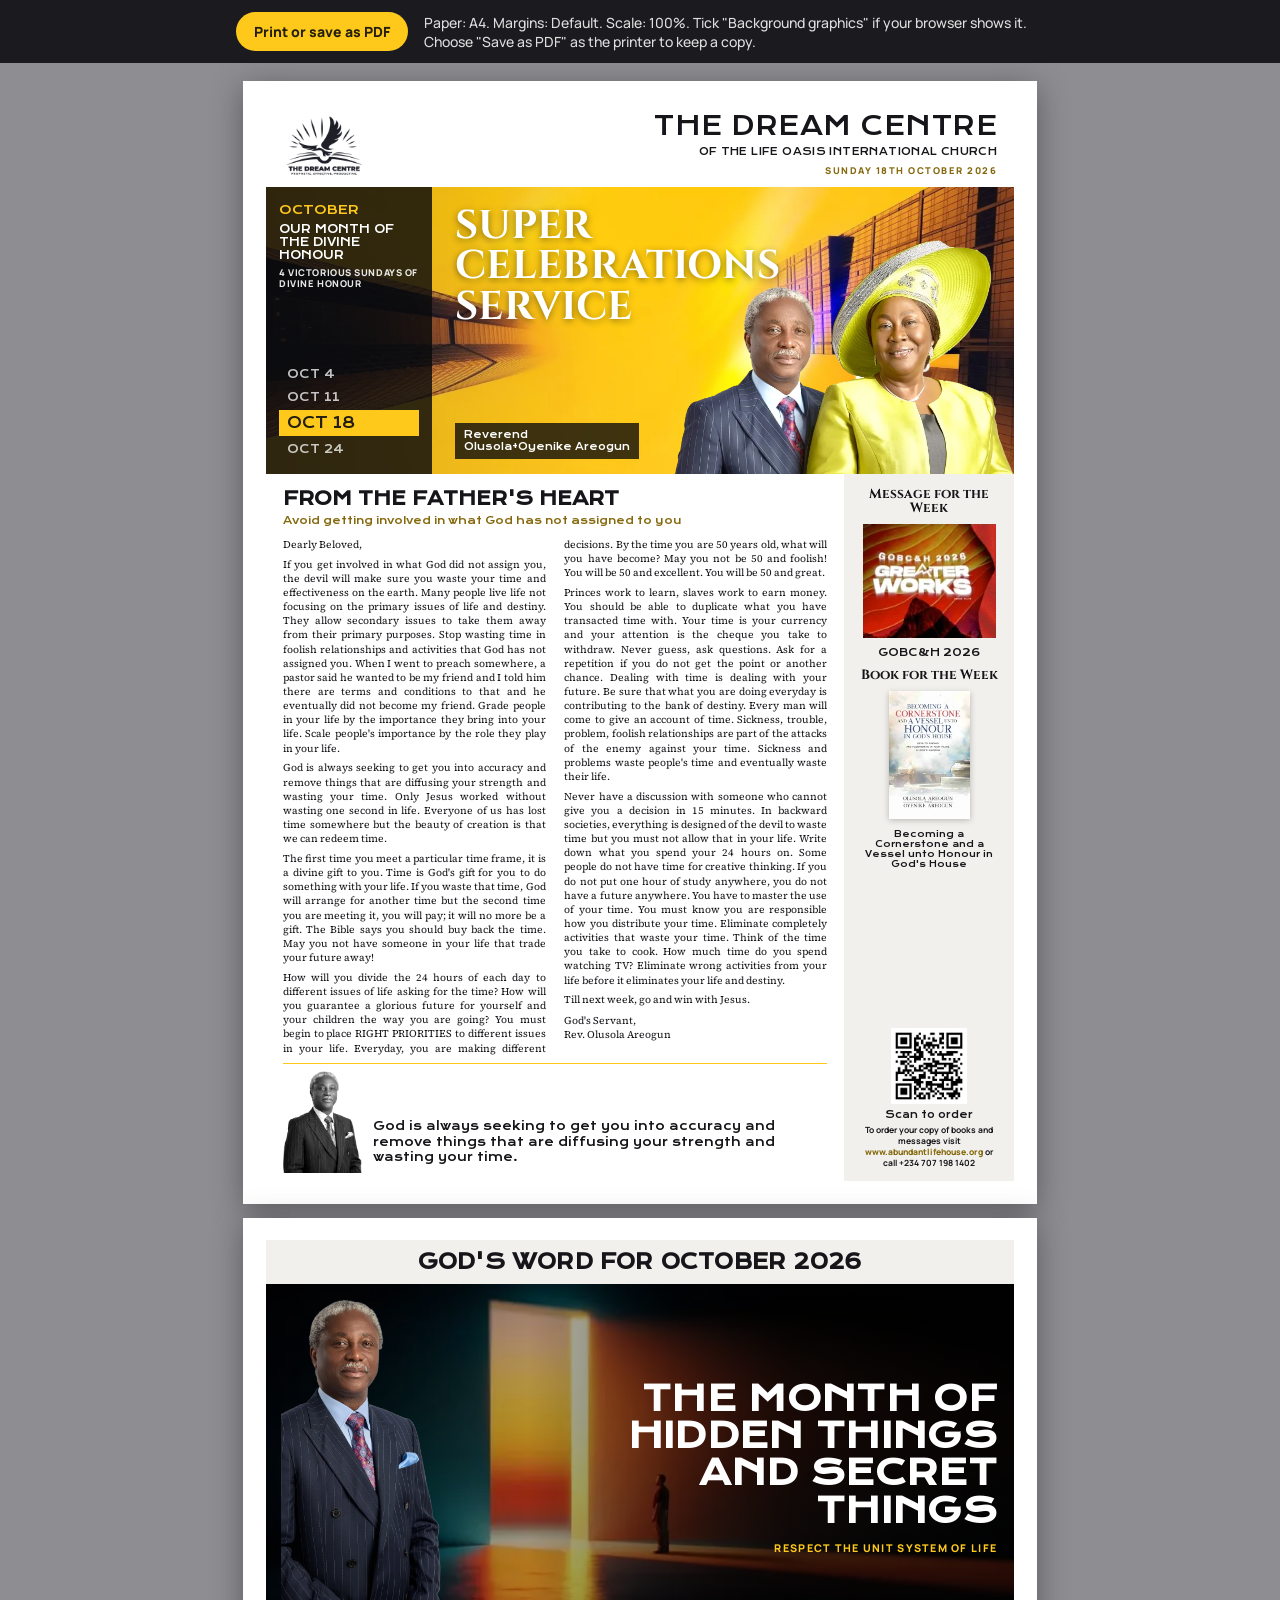
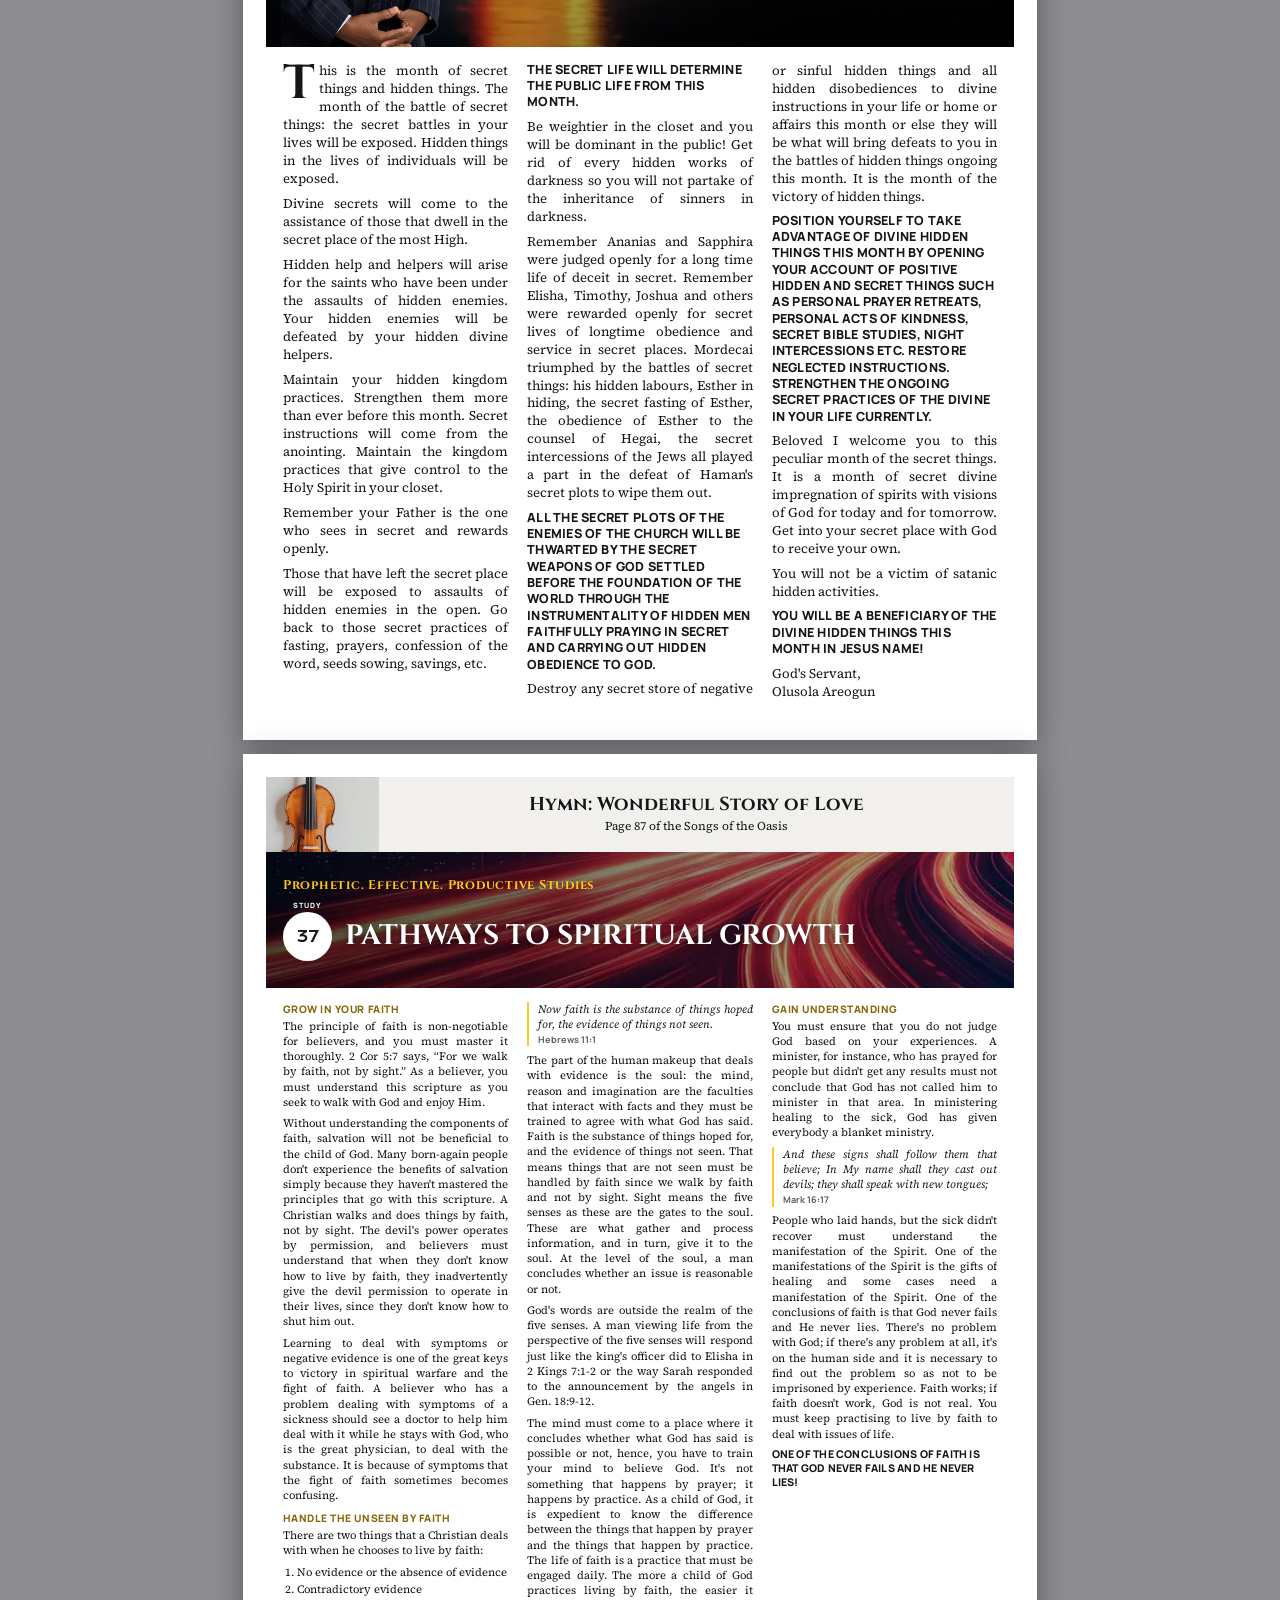
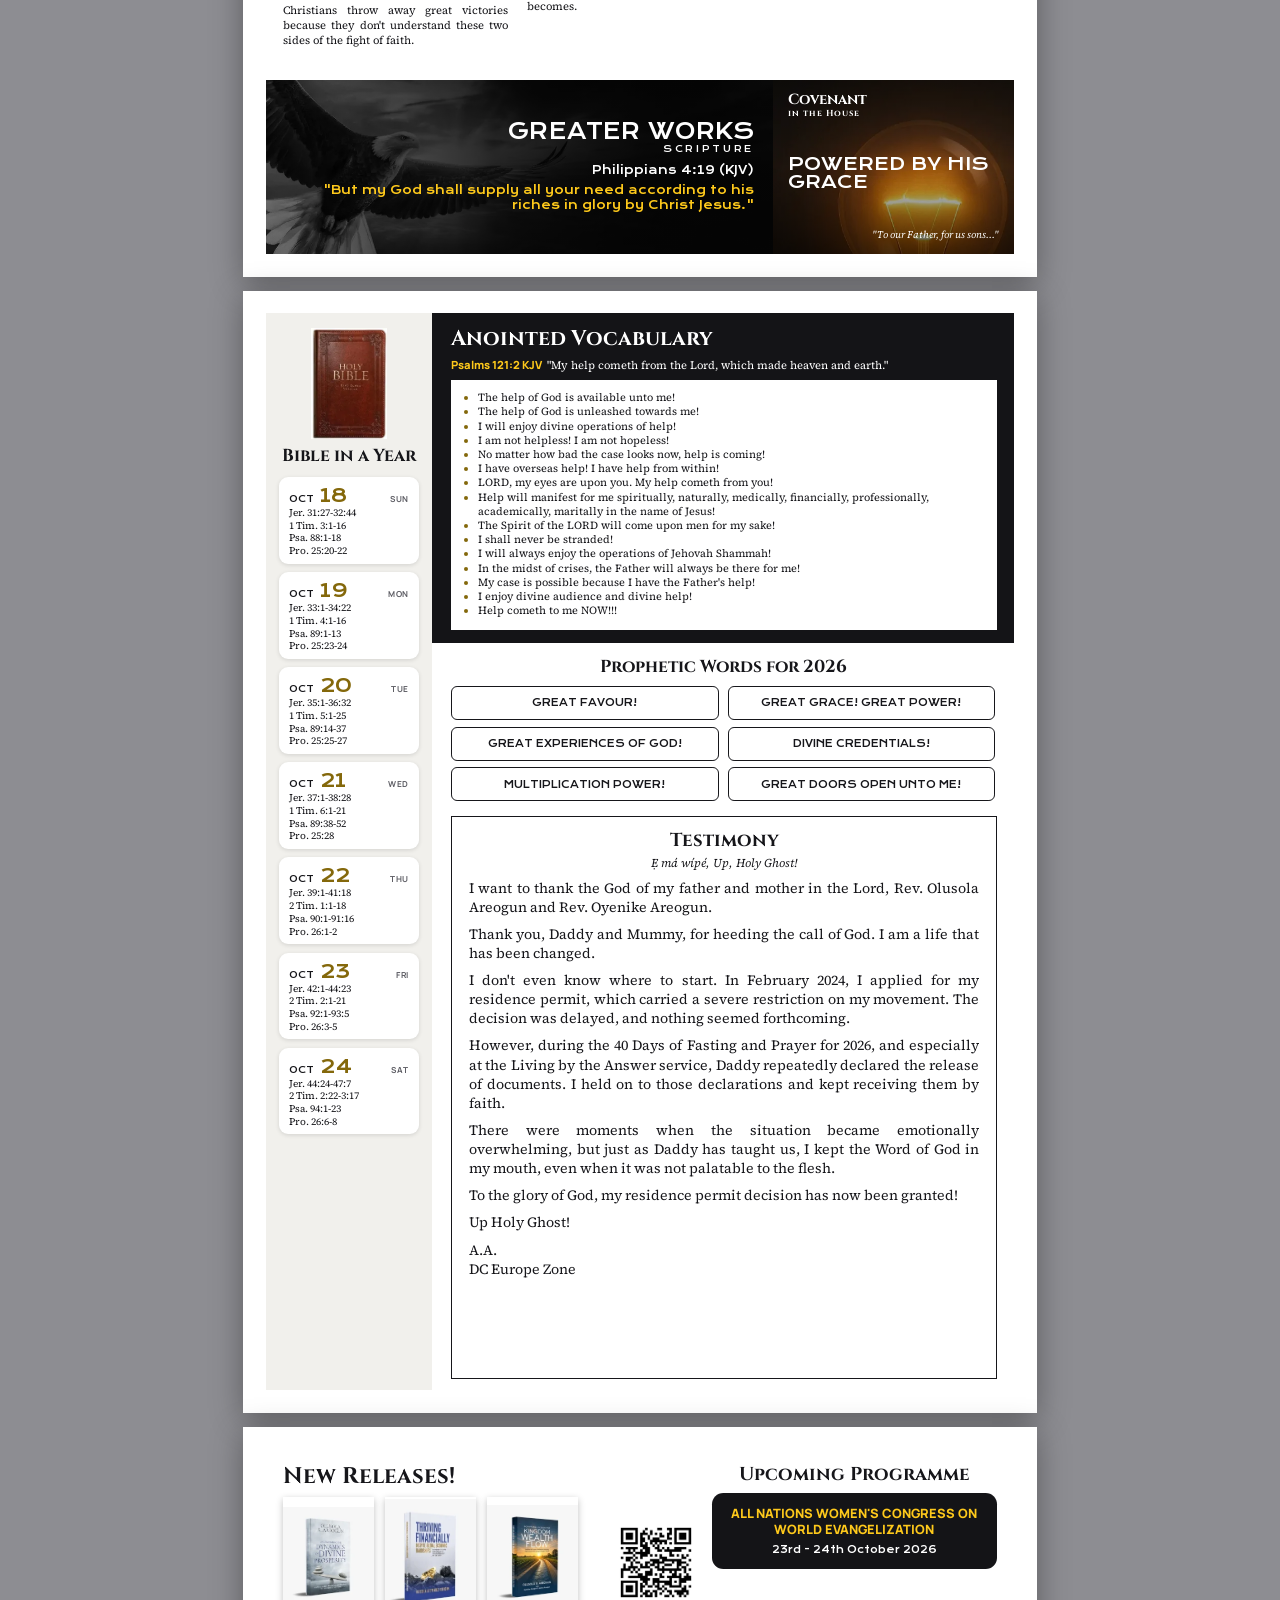
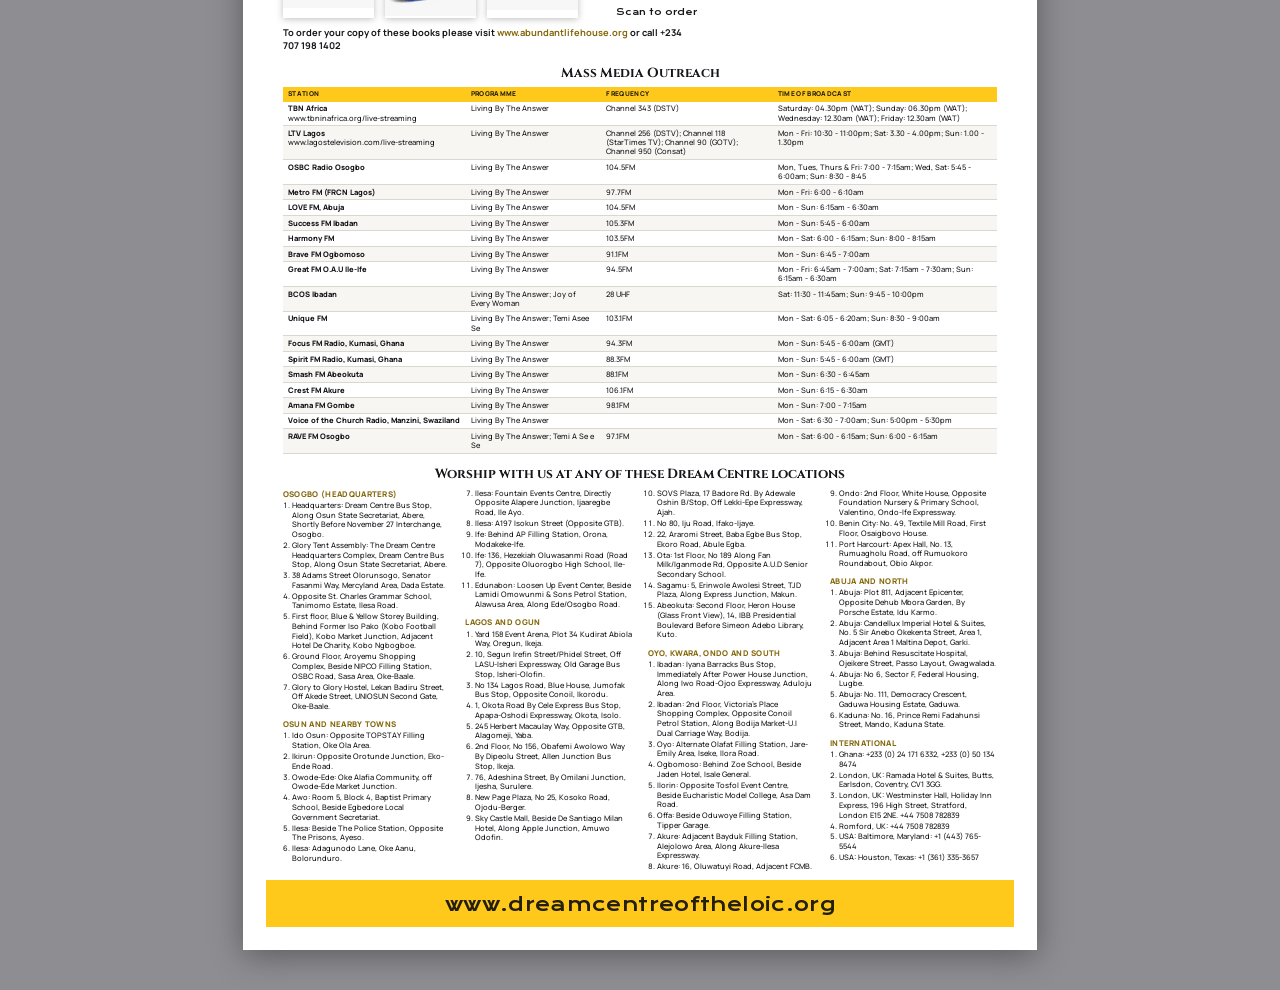
==== commit a12c9c8f: "Add files via upload" ====
--- a/print.html
+++ b/print.html
@@ -64,12 +64,15 @@
 .read li{margin-bottom:.15em}
 .read .scripture{font-style:italic;margin:0 0 .6em;padding-left:.8em;border-left:.6mm solid var(--accent)}
 .read .scripture cite{display:block;font-style:normal;font-family:var(--ui);font-weight:700;font-size:.82em;margin-top:.2em;color:var(--muted)}
-.read .callout{font-family:var(--ui);font-weight:800;text-transform:uppercase;font-size:.95em;letter-spacing:.02em;line-height:1.3;text-align:left}
+.read .callout{break-inside:avoid;font-family:var(--ui);font-weight:800;text-transform:uppercase;font-size:.95em;letter-spacing:.02em;line-height:1.3;text-align:left}
 .read .lead::first-letter{font-family:var(--caps);font-weight:700;float:left;font-size:3.6em;line-height:.82;padding:.06em .08em 0 0;color:var(--ink)}
 .read .sig{white-space:pre-line;text-align:left;margin-top:.6em}
 .cols2{column-count:2;column-gap:5mm;column-fill:auto}
 .cols3{column-count:3;column-gap:5mm;column-fill:auto}
 .fill{flex:1 1 auto;min-height:0;overflow:hidden}
+.hl{break-inside:avoid;background:var(--accent);color:var(--on-accent);display:flex;flex-direction:column;justify-content:center;gap:2mm;padding:4mm 4.5mm;margin-top:1mm;overflow:hidden;text-align:left}
+.hl small{font-family:var(--ui);font-weight:800;font-size:6.5pt;letter-spacing:.16em;text-transform:uppercase;opacity:.8}
+.hl b{font-family:var(--display);font-weight:400;text-transform:uppercase;line-height:1.2;font-size:13pt}
 .more-note{font-style:italic;font-weight:400;color:var(--accent-ink);text-align:left;break-inside:avoid}
 
 /* ---------- page 1: cover ---------- */
@@ -97,7 +100,8 @@
 .heart{flex:1;min-width:0;display:flex;flex-direction:column;padding:3.5mm var(--pad) calc(2mm + var(--xs))}
 .heart .k{font-family:var(--display);font-size:13.5pt;text-transform:uppercase}
 .heart .ttl{font-family:var(--display);font-size:7.6pt;margin:1.2mm 0 2.5mm;color:var(--accent-ink);line-height:1.25}
-.heart .read{font-size:8.2pt}
+.heart .read{font-size:8.2pt;orphans:1;widows:1}
+#monthText{orphans:1;widows:1}
 .quote{flex:none;display:flex;align-items:flex-end;gap:3mm;margin-top:2mm;border-top:.4mm solid var(--accent);padding-top:2mm}
 .quote img{height:27mm;width:auto;flex:none}
 .quote p{font-family:var(--display);font-size:8.6pt;line-height:1.35;padding-bottom:2mm}
@@ -258,7 +262,7 @@
   return page(`
   <header class="mast"><img src="${src(S.logo)}" alt="">
     <div class="t"><b>${esc(S.church)}</b><span>${esc(S.churchFull)}</span><em>${esc(longDate(I.date))}</em></div></header>
-  <section class="hero">${svc.background?`<img class="cover-img" src="${src(svc.background)}" alt="">`:''}
+  <section class="hero">${svc.background?`<img class="cover-img" id="coverImg" src="${src(svc.background)}" alt="">`:''}
     ${h?`<div class="honour"><span class="m">${esc(MONTHS[D(I.date).getMonth()])}</span><span class="h">${esc(h.title)}</span>
       ${h.series?`<span class="s">${esc(h.series)}</span>`:''}
       <ul>${(h.sundays||[]).map(d=>{const x=D(d);return `<li class="${near(d)?'on':''}">${MON[x.getMonth()]} ${x.getDate()}</li>`}).join('')}</ul></div>`:''}
@@ -268,7 +272,7 @@
   </section>
   <div class="body1">
     <section class="heart"><h2 class="k">From the Father's Heart</h2>${fh.title?`<p class="ttl">${esc(fh.title)}</p>`:''}
-      <div class="read cols2 fill" data-fit="6.6,9">${fh.salutation?`<p>${esc(fh.salutation)}</p>`:''}${(fh.paragraphs||[]).map(p=>`<p>${esc(p)}</p>`).join('')}
+      <div class="read cols2 fill" data-fit="6.6,14">${fh.salutation?`<p>${esc(fh.salutation)}</p>`:''}${(fh.paragraphs||[]).map(p=>`<p>${esc(p)}</p>`).join('')}
         ${fh.closing?`<p>${esc(fh.closing)}</p>`:''}${fh.signature?`<p class="sig">${esc(fh.signature)}</p>`:''}</div>
       ${fh.quote?`<div class="quote">${S.quotePortrait?`<img src="${src(S.quotePortrait)}" alt="">`:''}<p class="fitq">${esc(fh.quote)}</p></div>`:''}
     </section>
@@ -287,7 +291,7 @@
   <section class="month-hero">${w.image?`<img class="cover-img" src="${src(w.image)}" alt="">`:''}
     ${w.portrait||S.monthPortrait?`<img class="por" src="${src(w.portrait||S.monthPortrait)}" alt="">`:''}
     <div class="t"><h2 class="disp fitbox">${esc(words)}</h2>${w.subtitle?`<p class="sub">${esc(w.subtitle)}</p>`:''}</div></section>
-  <section class="body2 fill"><div class="read cols3 fill" data-fit="6.8,9.4" data-cut="month">${blocks(w.blocks)}${w.signature?`<p class="sig">${esc(w.signature)}</p>`:''}</div></section>`,'p2');
+  <section class="body2 fill"><div class="read cols3 fill" data-fit="6.8,11" data-cut="month" id="monthText">${blocks(w.blocks)}${w.signature?`<p class="sig">${esc(w.signature)}</p>`:''}</div></section>`,'p2');
 }
 function p3(){
   const h=I.hymn,s=I.study,g=I.greaterWorks,c=I.covenant;
@@ -345,7 +349,7 @@
 /* largest font size (pt) between lo and hi at which the box does not overflow */
 function fit(el,lo,hi){
   el.style.fontSize=hi+'pt';if(!over(el))return true;
-  let a=lo,b=hi;for(let i=0;i<9;i++){const m=(a+b)/2;el.style.fontSize=m+'pt';if(over(el))b=m;else a=m}
+  let a=lo,b=hi;for(let i=0;i<12;i++){const m=(a+b)/2;el.style.fontSize=m+'pt';if(over(el))b=m;else a=m}
   el.style.fontSize=a+'pt';return !over(el);
 }
 /* single headline: shrink until it fits its parent (max lines) */
@@ -402,7 +406,43 @@
     fillCut(st,I.study.blocks||[],note);
   }
   document.querySelectorAll('[data-fit]').forEach(fitOrCut);
-}
+  /* stretch line spacing slightly so Father's Heart reaches the bottom of its second column */
+  document.querySelectorAll('.heart .read').forEach(el=>stretch(el,1.36,1.62));
+  const mt=document.getElementById('monthText');if(mt)monthHighlight(mt);
+}
+function stretch(el,lo,hi){if(over(el))return;let a=lo,b=hi;el.style.lineHeight=hi;if(!over(el))return;
+  for(let i=0;i<10;i++){const m=(a+b)/2;el.style.lineHeight=m;if(over(el))b=m;else a=m}el.style.lineHeight=a}
+/* God's Word: fill whatever is left at the end of the last column with a highlighted line */
+function monthHighlight(el){
+  const w=M.word,pick=(w.blocks||[]).find(b=>b.callout);
+  const text=pick?pick.callout:(w.subtitle||w.title);if(!text)return;
+  const mark=document.createElement('div');mark.style.height='0';el.appendChild(mark);
+  const room=el.getBoundingClientRect().bottom-mark.getBoundingClientRect().bottom;mark.remove();
+  if(room<mm(14))return;
+  const hl=document.createElement('div');hl.className='hl';
+  hl.innerHTML=`<small>God's Word for ${esc(MONTHS[D(I.date).getMonth()])}</small><b>${esc(text)}</b>`;
+  el.appendChild(hl);
+  let h=room-mm(1.5);hl.style.height=h+'px';
+  while(over(el)&&h>mm(12)){h-=2;hl.style.height=h+'px'}
+  if(over(el)){hl.remove();return}
+  const b=hl.querySelector('b');
+  for(let f=20;f>=7;f-=.5){b.style.fontSize=f+'pt';if(hl.scrollHeight<=hl.clientHeight+1&&b.scrollWidth<=b.clientWidth+1)break}
+}
+/* weekly accent picked from the cover image when none is given (same method as the website) */
+function accentFromImage(img){
+  try{if(!img||!img.naturalWidth)return null;
+    const c=document.createElement('canvas'),w=60,h=Math.max(1,Math.round(60*img.naturalHeight/img.naturalWidth));c.width=w;c.height=h;
+    const x=c.getContext('2d');x.drawImage(img,0,0,w,h);const d=x.getImageData(0,0,w,h).data,bins={};
+    for(let i=0;i<d.length;i+=4){const r=d[i],g=d[i+1],b=d[i+2],mx=Math.max(r,g,b),mn=Math.min(r,g,b);if(mx<90||mx-mn<60)continue;
+      const [hh]=hexToHsl('#'+[r,g,b].map(v=>v.toString(16).padStart(2,'0')).join(''));const k=Math.round(hh/15);(bins[k]=bins[k]||[]).push([r,g,b])}
+    const best=Object.values(bins).sort((a,b)=>b.length-a.length)[0];if(!best||best.length<20)return null;
+    const avg=[0,1,2].map(j=>Math.round(best.reduce((s,p)=>s+p[j],0)/best.length));
+    let [hh,ss,ll]=hexToHsl('#'+avg.map(v=>v.toString(16).padStart(2,'0')).join(''));ll=Math.min(Math.max(ll,45),62);ss=Math.max(ss,55);
+    return hslHex(hh,ss,ll);
+  }catch(e){return null}
+}
+function hslHex(h,s,l){s/=100;l/=100;const k=n=>(n+h/30)%12,a=s*Math.min(l,1-l),f=n=>l-a*Math.max(-1,Math.min(k(n)-3,Math.min(9-k(n),1)));
+  return '#'+[f(0),f(8),f(4)].map(v=>Math.round(v*255).toString(16).padStart(2,'0')).join('')}
 
 function build(data){
   S=data.site;I=data.issue;M=data.month||null;P=Object.assign({mode:'home'},S.print||{});
@@ -416,7 +456,8 @@
   const imgs=[...document.images];
   Promise.all([document.fonts.ready,...imgs.map(im=>im.complete?1:new Promise(r=>{im.onload=im.onerror=r}))])
   .then(()=>new Promise(r=>setTimeout(r,150)))
-  .then(()=>{layout();window.PEP_PRINT_READY=true;document.body.dataset.ready='1';
+  .then(()=>{if(!I.accent){const a=accentFromImage(document.getElementById('coverImg'));if(a)applyAccent(a)}
+    layout();window.PEP_PRINT_READY=true;document.body.dataset.ready='1';
     if(qs.get('auto')==='1')setTimeout(()=>window.print(),500)});
 }
 
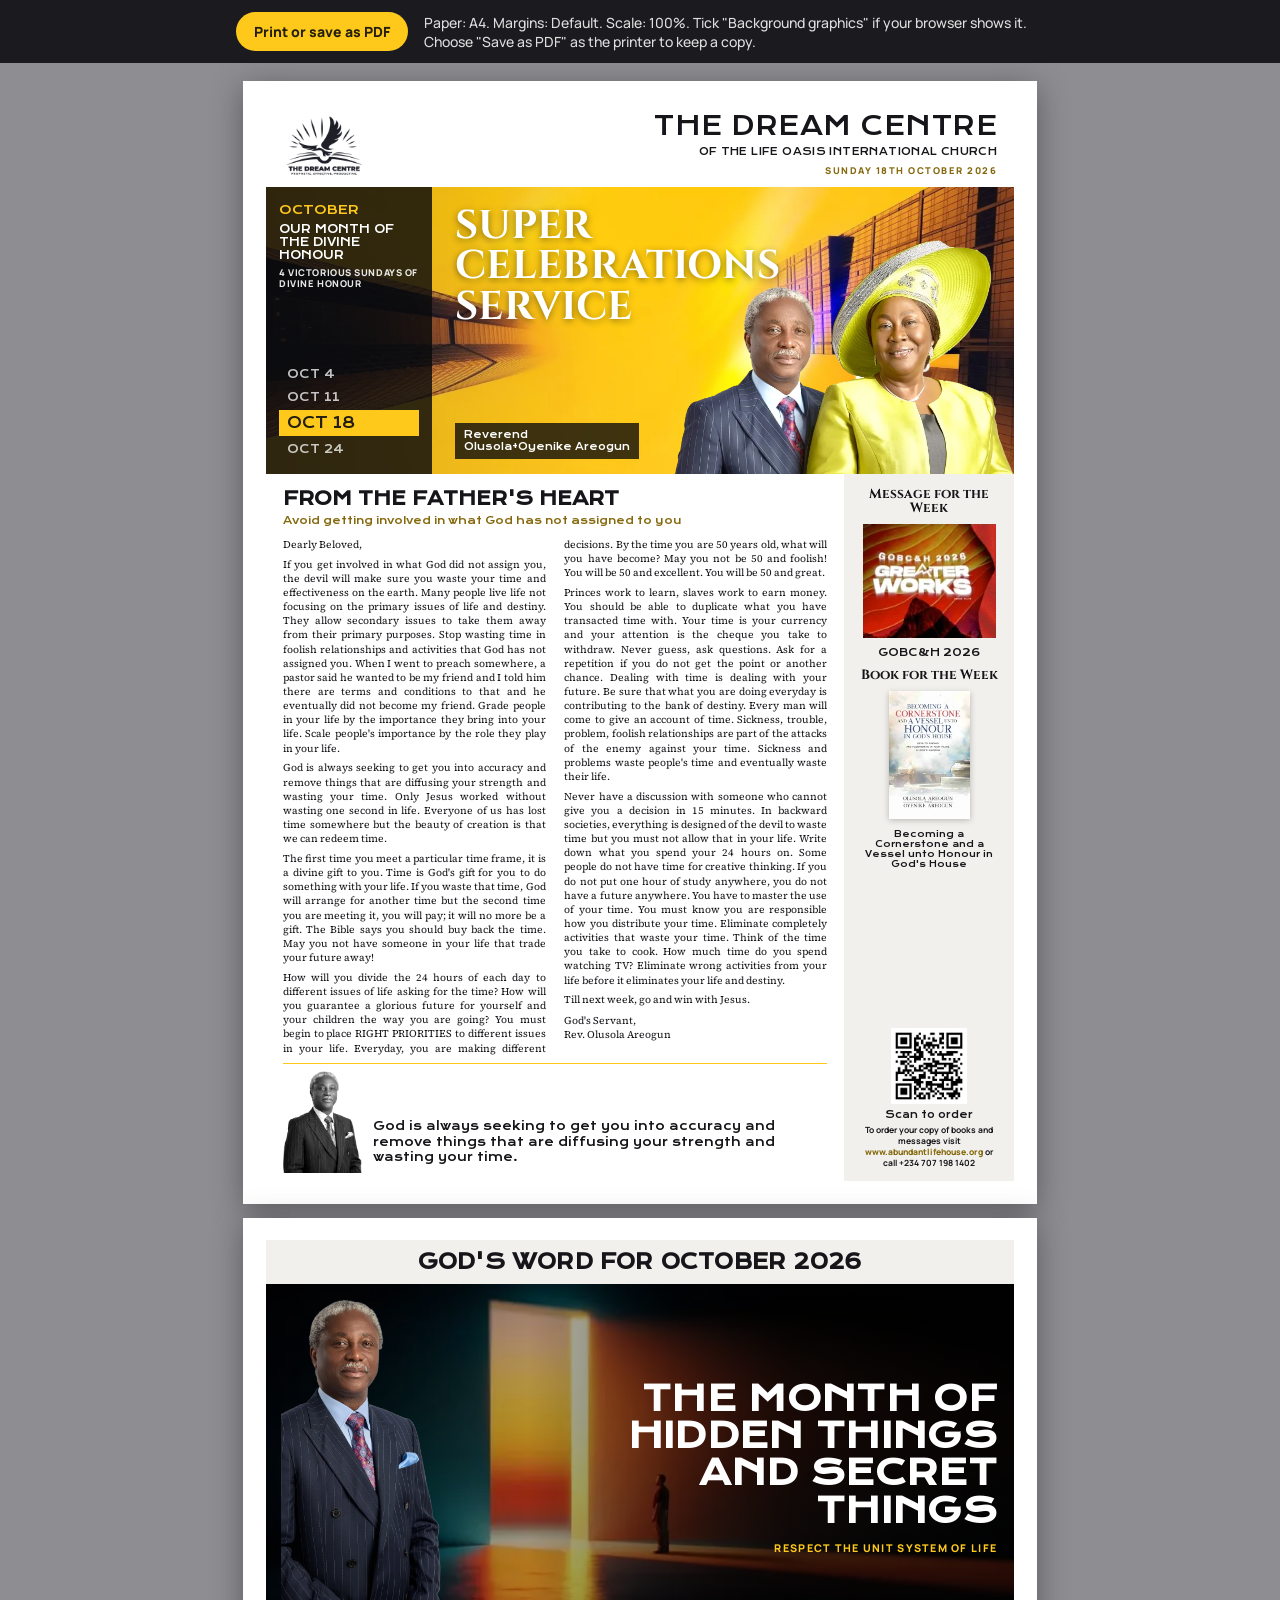
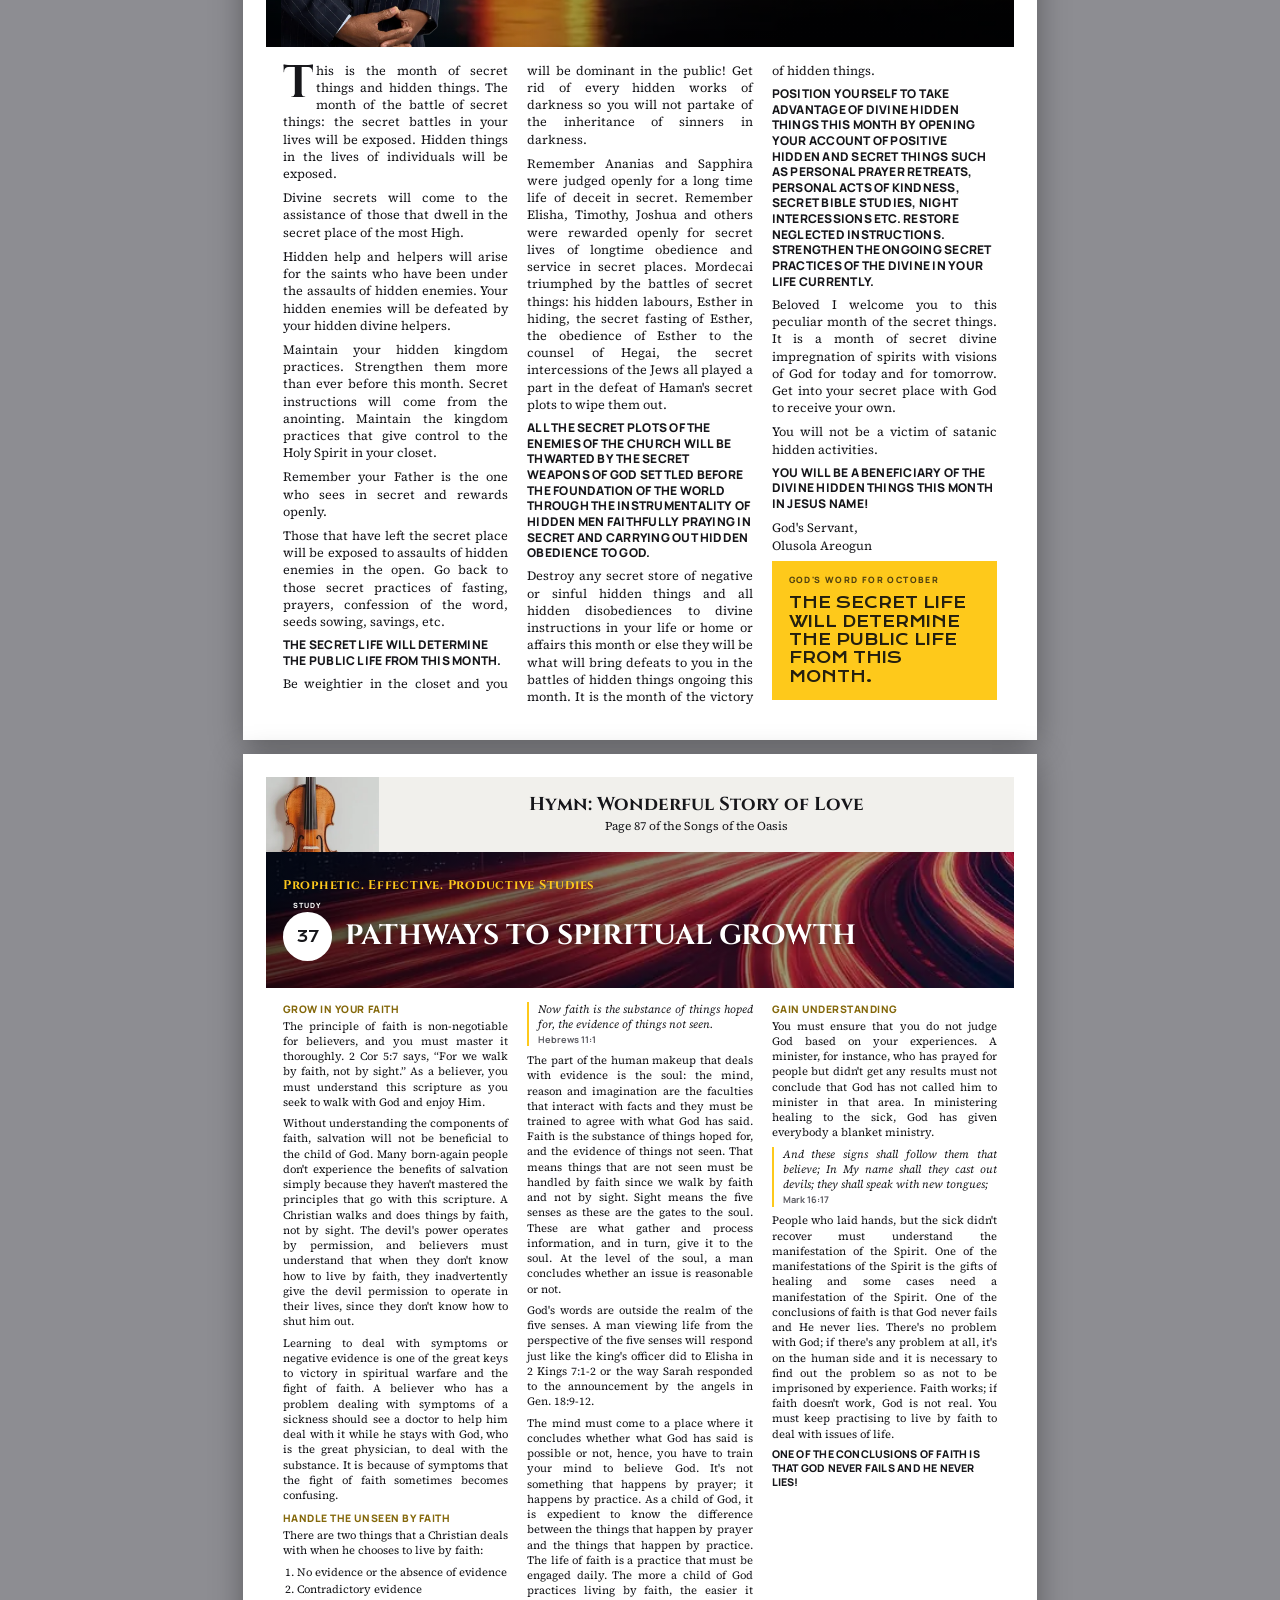
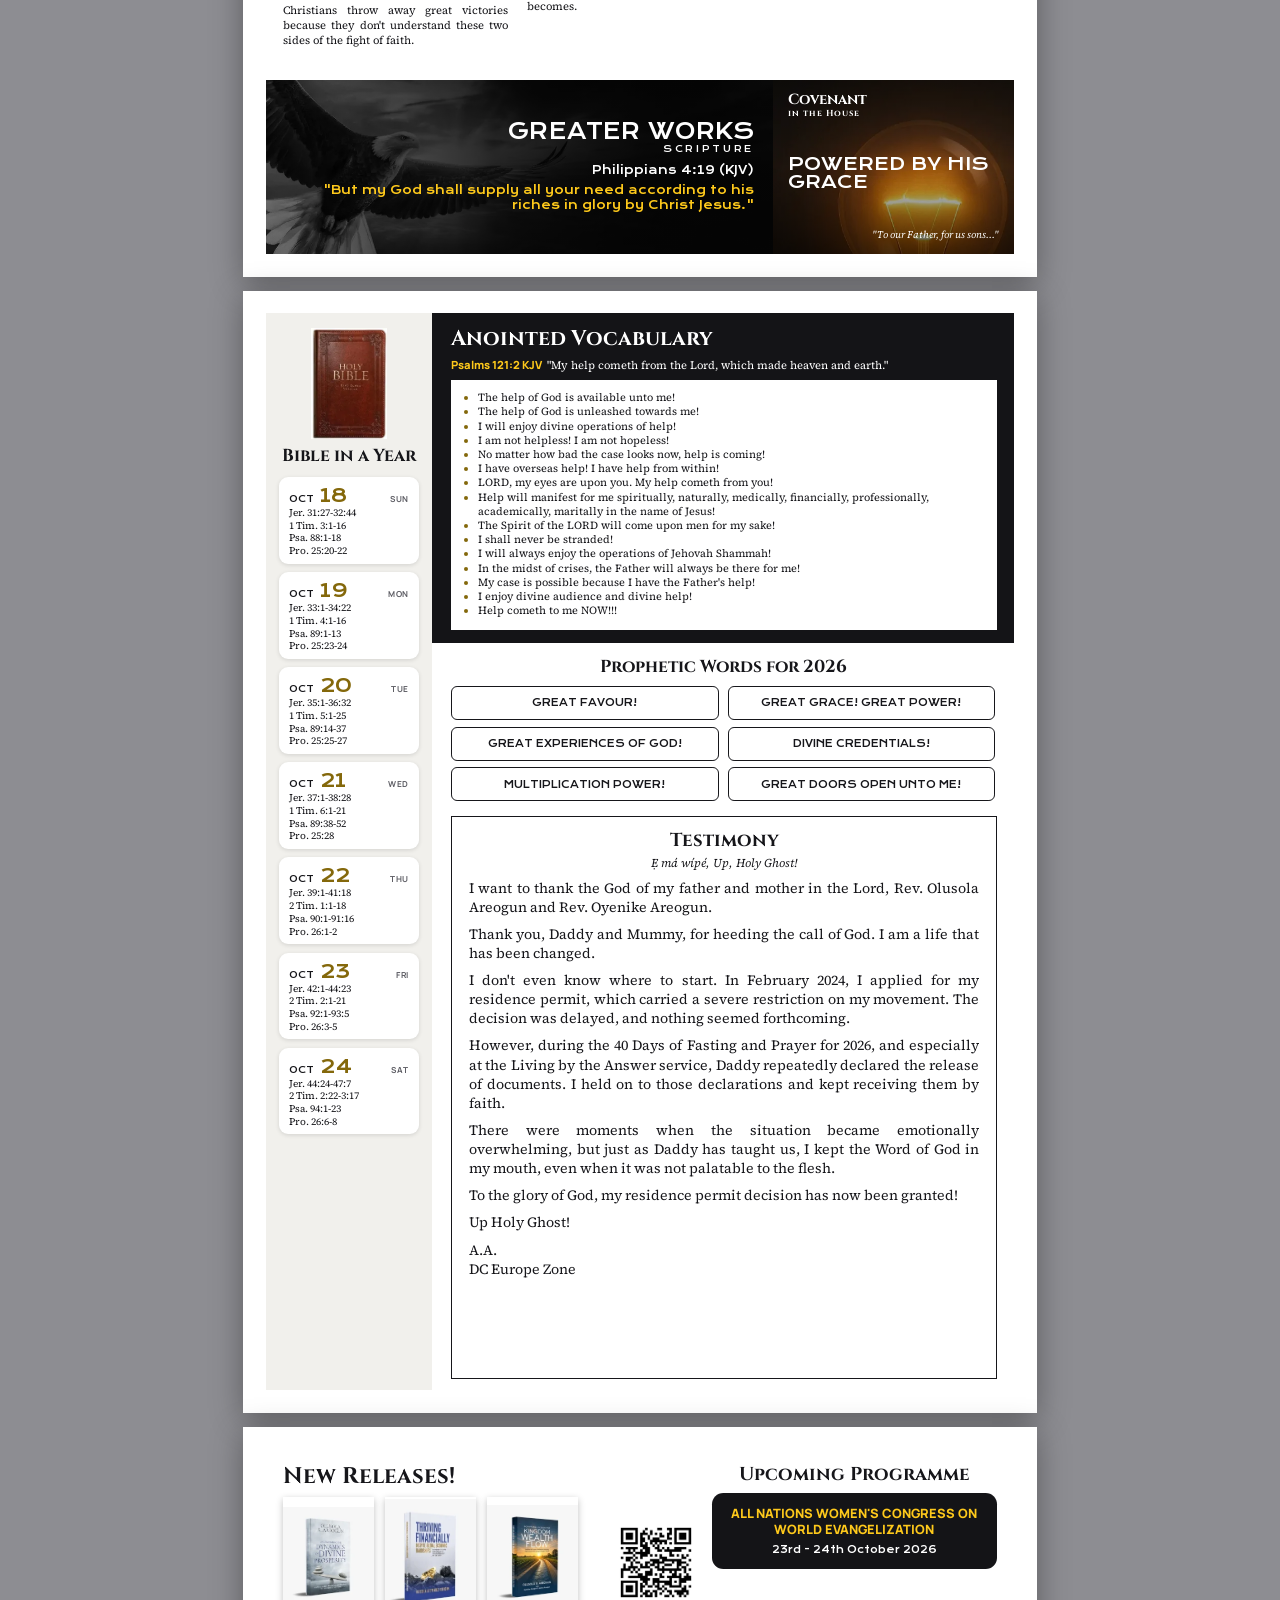
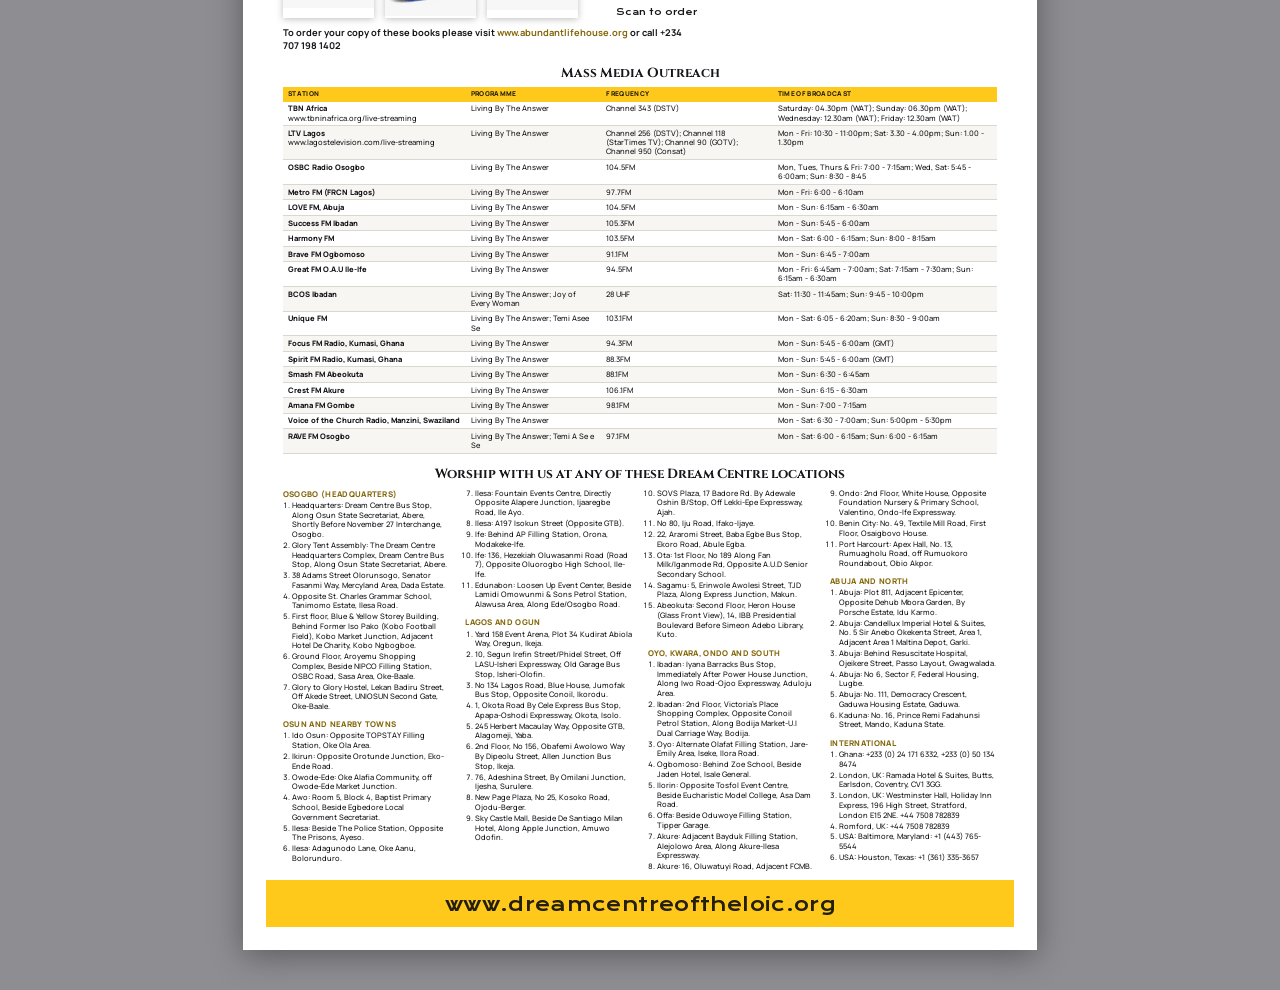
==== commit eb60917d: "Add files via upload" ====
--- a/print.html
+++ b/print.html
@@ -111,6 +111,8 @@
 .rail img.bk{height:34mm;width:auto;margin:0 auto;box-shadow:0 .6mm 1.6mm rgba(0,0,0,.25)}
 .rail .tt{font-family:var(--display);font-size:7.6pt;line-height:1.2}
 .rail .tt.sm{font-size:6.4pt}
+.rail img.bk.solo{height:62mm;margin-top:2mm}
+.rail .tt.sm.solo{font-size:8pt}
 .rail .order{margin-top:auto;display:flex;flex-direction:column;align-items:center;gap:1.2mm;font-size:6.4pt;font-weight:700;line-height:1.3}
 .rail .order img{width:20mm;height:20mm}
 .rail .order b{font-family:var(--display);font-weight:400;font-size:7pt}
@@ -150,13 +152,14 @@
 .gw .disp.k{font-size:16pt;line-height:.95}
 .gw .disp.k small{display:block;font-size:6.6pt;letter-spacing:.3em;margin-top:.8mm}
 .gw .ref{font-family:var(--display);font-size:8.4pt;margin-top:2.5mm}
-.gw .q{font-family:var(--display);font-size:8.6pt;line-height:1.3;color:var(--accent);margin-top:1.6mm;max-width:118mm;text-align:right}
+.gw .q{font-family:var(--display);font-size:8.6pt;line-height:1.3;color:#fec91b;margin-top:1.6mm;max-width:118mm;text-align:right}
 .cov{position:relative;flex:1;overflow:hidden;background:var(--dark);color:#fff}
 .cov::after{content:"";position:absolute;inset:0;background:linear-gradient(180deg,rgba(0,0,0,.55),rgba(0,0,0,.2) 50%,rgba(0,0,0,.65))}
 .cov .in{position:absolute;inset:0;z-index:2;padding:3.5mm calc(4mm + var(--xs)) calc(3.5mm + var(--xs)) 4mm;display:flex;flex-direction:column}
 .cov .k{font-family:var(--caps);font-size:11pt;line-height:1}
 .cov .k small{display:block;font-size:6.5pt;letter-spacing:.12em;margin-top:.6mm}
-.cov .big{font-family:var(--display);font-size:13pt;line-height:1.08;margin:auto 0;text-transform:uppercase}
+.cov .in{overflow:hidden}
+.cov .big{font-family:var(--display);font-size:13pt;line-height:1.08;margin:auto 0;text-transform:uppercase;overflow-wrap:break-word}
 .cov .line{font-family:var(--read);font-style:italic;font-size:7.6pt;text-align:right}
 
 /* ---------- page 4: Bible in a Year, Vocabulary, Prophetic Words, Testimony ---------- */
@@ -278,7 +281,7 @@
     </section>
     <aside class="rail">
       ${mw?`<span class="lab">Message for the Week</span>${mw.image?`<img class="mw" src="${src(mw.image)}" alt="">`:''}<span class="tt">${esc(mw.title)}</span>`:''}
-      ${bk?`<span class="lab">Book for the Week</span>${bk.image?`<img class="bk" src="${src(bk.image)}" alt="">`:''}<span class="tt sm">${esc(bk.title)}</span>`:''}
+      ${bk?`<span class="lab">Book for the Week</span>${bk.image?`<img class="bk${mw?'':' solo'}" src="${src(bk.image)}" alt="">`:''}<span class="tt sm${mw?'':' solo'}">${esc(bk.title)}</span>`:''}
       <div class="order">${o.qr?`<img src="${src(o.qr)}" alt=""><b>Scan to order</b>`:''}<span>To order your copy of books and messages visit <span class="u">${esc(o.site)}</span> or call ${esc(o.phone)}</span></div>
     </aside>
   </div>`,'p1');
@@ -291,7 +294,7 @@
   <section class="month-hero">${w.image?`<img class="cover-img" src="${src(w.image)}" alt="">`:''}
     ${w.portrait||S.monthPortrait?`<img class="por" src="${src(w.portrait||S.monthPortrait)}" alt="">`:''}
     <div class="t"><h2 class="disp fitbox">${esc(words)}</h2>${w.subtitle?`<p class="sub">${esc(w.subtitle)}</p>`:''}</div></section>
-  <section class="body2 fill"><div class="read cols3 fill" data-fit="6.8,11" data-cut="month" id="monthText">${blocks(w.blocks)}${w.signature?`<p class="sig">${esc(w.signature)}</p>`:''}</div></section>`,'p2');
+  <section class="body2 fill"><div class="read cols3 fill" data-fit="6.8,9.5" data-cut="month" id="monthText">${blocks(w.blocks)}${w.signature?`<p class="sig">${esc(w.signature)}</p>`:''}</div></section>`,'p2');
 }
 function p3(){
   const h=I.hymn,s=I.study,g=I.greaterWorks,c=I.covenant;
@@ -399,7 +402,9 @@
   document.querySelectorAll('.p2 .fitbox').forEach(el=>fitHead(el,26,13,mm(70)));
   document.querySelectorAll('.fitq').forEach(el=>fitHead(el,8.6,6.6,mm(26)));
   document.querySelectorAll('.fitq2').forEach(el=>fitHead(el,8.6,6.2,mm(22)));
-  document.querySelectorAll('.fitc').forEach(el=>fitHead(el,13,7.5,mm(24)));
+  /* covenant: shrink the words until the whole box content fits inside the box */
+  document.querySelectorAll('.fitc').forEach(el=>{const box=el.parentElement;
+    for(let f=13;f>=5.5;f-=.25){el.style.fontSize=f+'pt';if(box.scrollHeight<=box.clientHeight+1&&box.scrollWidth<=box.clientWidth+1)break}});
   const st=document.getElementById('study');
   if(st&&I.study){
     const note=(P.studyNote||'Continue in the GOBC&H 2026 main manual').replace('{year}',D(I.date).getFullYear());
